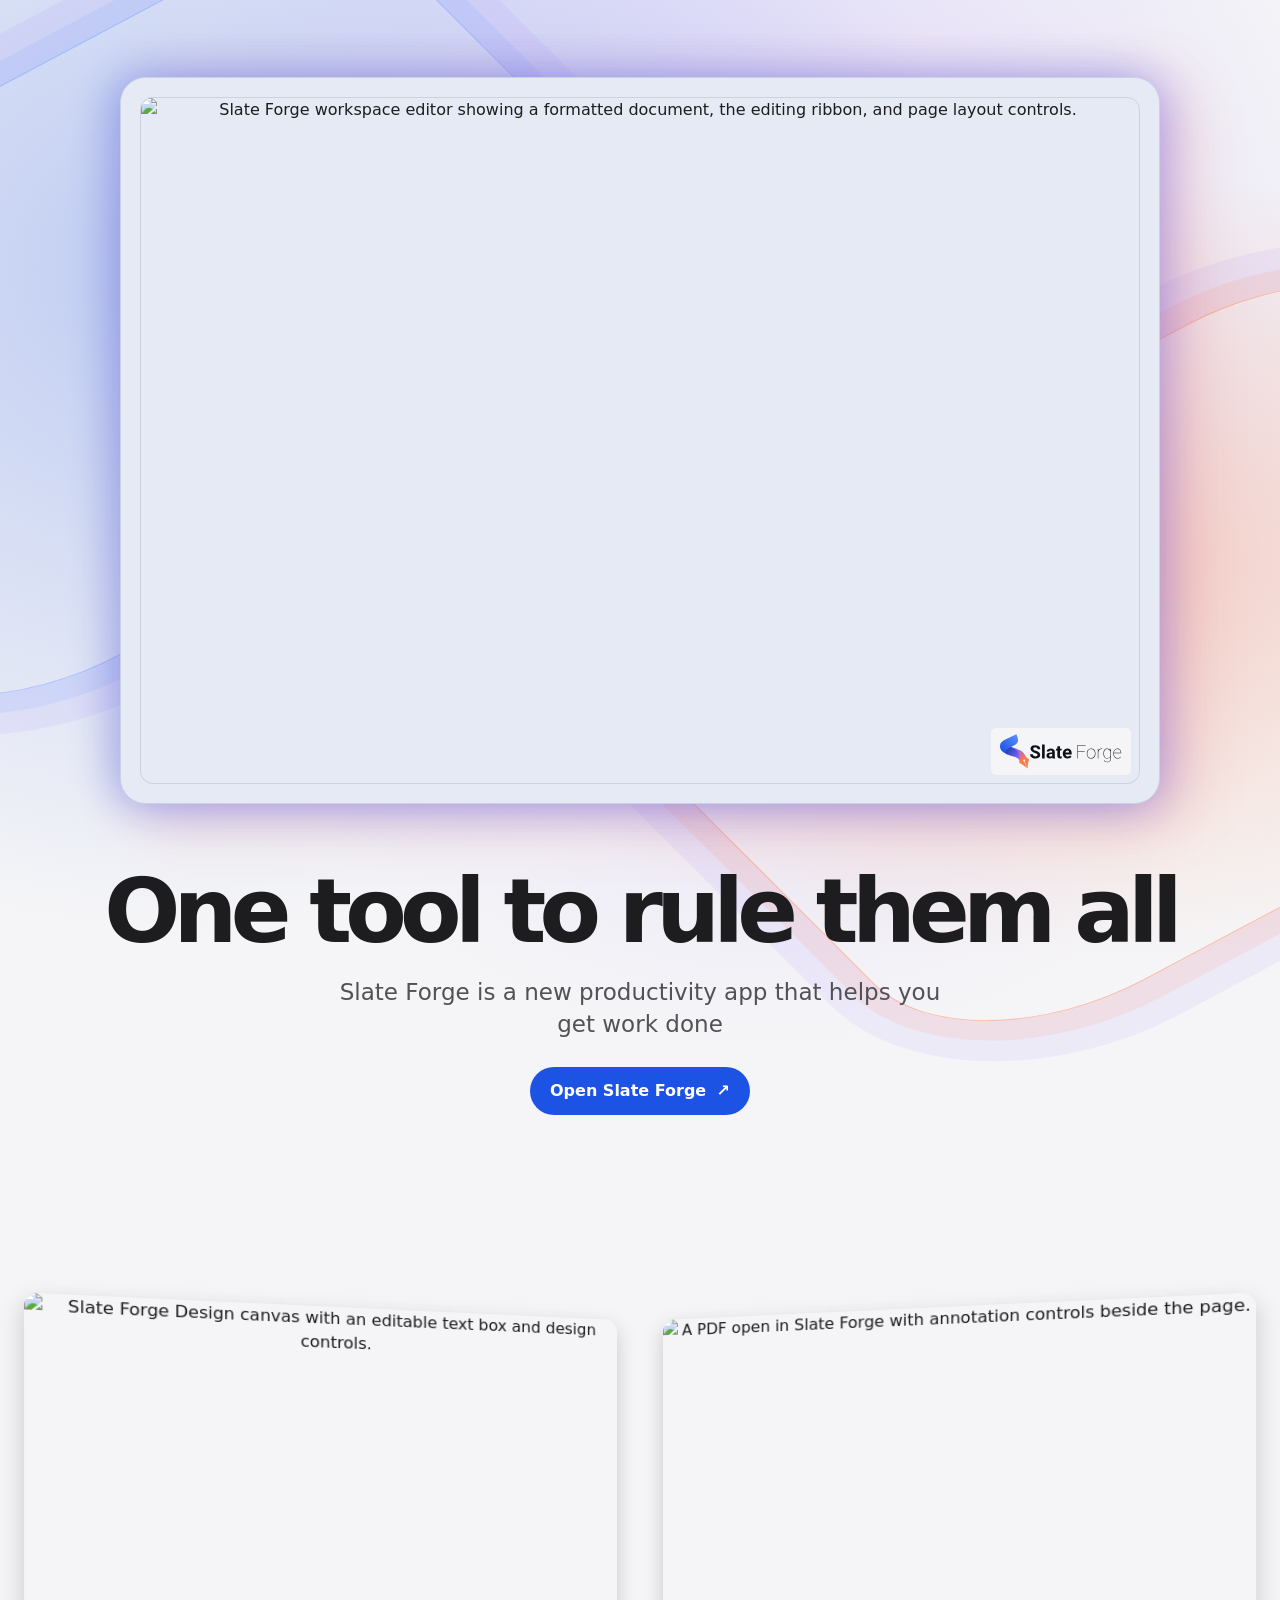
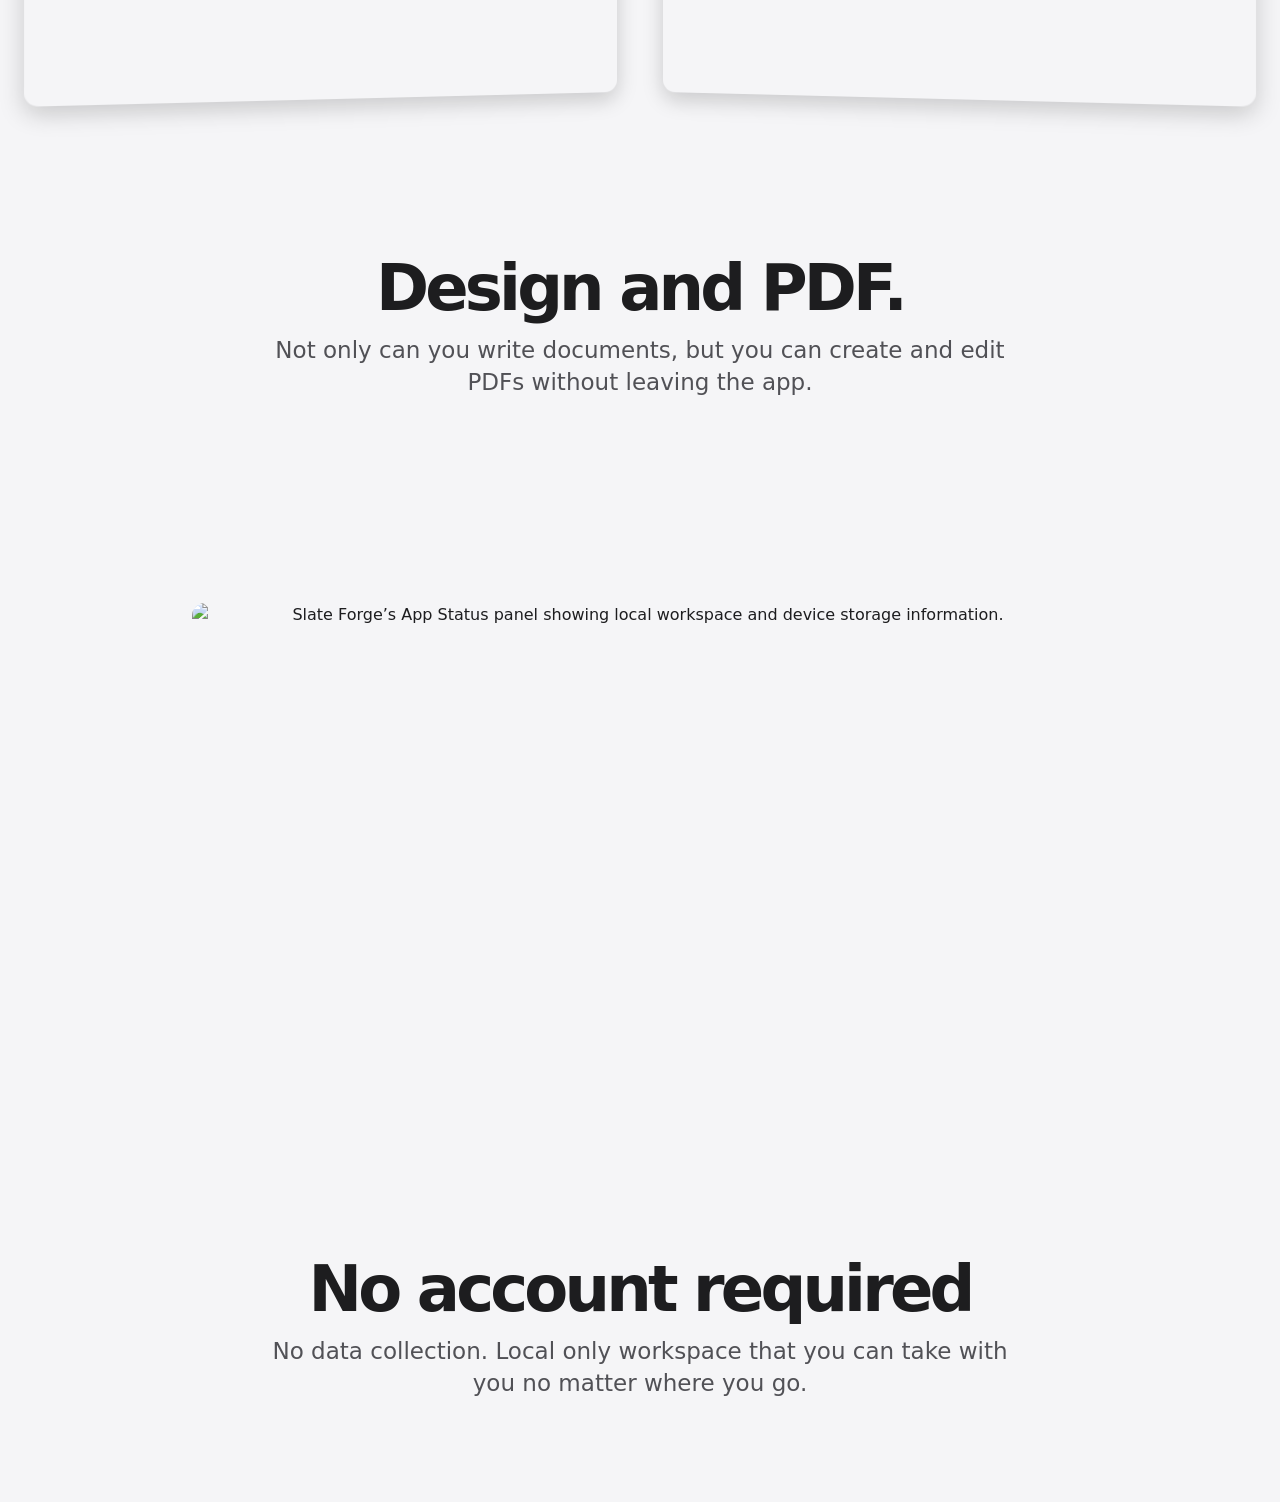
==== index.html @ 400b47e0 "Showcase Slate Forge’s local and portable workspace" ====
<!doctype html>
<html lang="en">
<head>
  <meta charset="utf-8">
  <meta name="viewport" content="width=device-width, initial-scale=1">
  <meta name="theme-color" media="(prefers-color-scheme: light)" content="#f5f5f7">
  <meta name="theme-color" media="(prefers-color-scheme: dark)" content="#111114">
  <meta name="description" content="Slate Forge is a new productivity app that helps you get work done">
  <meta property="og:title" content="Slate Forge · One tool to rule them all">
  <meta property="og:description" content="Slate Forge is a new productivity app that helps you get work done">
  <meta property="og:image" content="https://raw.githubusercontent.com/iiankehn/slate-forge-web/0fe41113e12f33f6a6ac03f5f07fca08e4d64c04/docs/slate-forge-workspace-preview.jpg">
  <link rel="canonical" href="https://slate.iiankehn.com/">
  <link rel="icon" type="image/svg+xml" href="[data-uri]">
  <title>Slate Forge · One tool to rule them all</title>
  <style>
    :root { color-scheme: light dark; --canvas: #f5f5f7; --ink: #1d1d1f; --muted: #515156; --line: #cad2e1; --stage: #e5eaf5; --focus: #1d53e5; }
    @media (prefers-color-scheme: dark) {
      :root { --canvas: #111114; --ink: #f5f5f7; --muted: #b8b8c2; --line: #394359; --stage: #20283a; --focus: #a1b7ff; }
    }
    *, *::before, *::after { box-sizing: border-box; }
    body { margin: 0; background: var(--canvas); color: var(--ink); font: 1rem/1.5 -apple-system, BlinkMacSystemFont, "Segoe UI", system-ui, sans-serif; }
    main { width: min(100% - 3rem, 88rem); margin-inline: auto; padding: clamp(2rem, 6vw, 6rem) 0; }
    .brand { display: block; width: min(100%, 300px); margin-bottom: clamp(1.8rem, 4vw, 3.75rem); }
    .brand img, .workspace img { display: block; width: 100%; height: auto; }
    .hero { display: grid; grid-template-columns: minmax(0, 1.8fr) minmax(0, 1fr); align-items: center; gap: clamp(1.5rem, 5vw, 5.5rem); }
    .workspace { margin: 0; padding: clamp(.55rem, 1.5vw, 1.25rem); background: var(--stage); border: 1px solid var(--line); border-radius: clamp(14px, 2vw, 26px); }
    .workspace > img { border-radius: clamp(7px, 1vw, 14px); border: 1px solid var(--line); }
    h1 { margin: 0; font-size: clamp(3rem, 6.1vw, 6.7rem); line-height: .98; letter-spacing: -.075em; font-weight: 720; text-wrap: balance; }
    p { max-width: 33ch; margin: 1.25rem 0 1.65rem; color: var(--muted); font-size: clamp(1.12rem, 1.8vw, 1.5rem); line-height: 1.4; }
    .cta { display: inline-flex; align-items: center; gap: .65rem; min-height: 48px; padding: .65rem 1.25rem; color: white; background: #1d53e5; border-radius: 999px; font-weight: 700; text-decoration: none; }
    .cta:hover { background: #1643bf; }
    .cta:focus-visible { outline: 3px solid var(--focus); outline-offset: 4px; }
    @media (max-width: 760px) {
      main { width: calc(100% - 2rem); }
      .hero { grid-template-columns: 1fr; }
      h1 { max-width: 15ch; }
    }
    @media (forced-colors: active) {
      .brand picture { display: none; }
      .brand::after { content: "Slate Forge"; font-size: 1.5rem; font-weight: 700; }
      .cta { border: 1px solid ButtonText; }
    }
  
    /* Folded lines and an ember edge echo the approved ribbon and nib. */
    main { width: 100%; padding: 0; }
    .hero {
      position: relative;
      isolation: isolate;
      overflow: hidden;
      display: flex;
      flex-direction: column;
      gap: clamp(2.3rem, 5vw, 4.8rem);
      padding: clamp(2.5rem, 6vw, 5.5rem) max(1rem, 4vw) clamp(3rem, 7vw, 6rem);
      text-align: center;
      background:
        radial-gradient(ellipse at 85% 47%, rgb(255 122 69 / 27%), transparent 44%),
        radial-gradient(ellipse at 15% 22%, rgb(29 83 229 / 26%), transparent 50%),
        radial-gradient(ellipse at 60% 28%, rgb(138 99 255 / 23%), transparent 58%),
        var(--canvas);
    }
    .hero::before, .hero::after {
      content: "";
      position: absolute;
      z-index: -1;
      pointer-events: none;
      width: min(72vw, 64rem);
      aspect-ratio: 1.65;
      border: 1px solid rgb(91 143 255 / 42%);
      border-radius: 22%;
      transform: rotate(-28deg) skewX(17deg);
    }
    .hero::before {
      top: 4%;
      left: -25%;
      box-shadow: 0 0 0 22px rgb(91 143 255 / 11%), 0 0 0 46px rgb(138 99 255 / 8%);
    }
    .hero::after {
      right: -27%;
      top: 31%;
      border-color: rgb(255 122 69 / 48%);
      box-shadow: 0 0 0 23px rgb(255 122 69 / 10%), 0 0 0 47px rgb(138 99 255 / 8%);
    }
    .hero-visual { width: min(100%, 65rem); }
    .workspace .brand {
      position: absolute;
      right: clamp(.8rem, 2.2vw, 2rem);
      bottom: clamp(.8rem, 2.2vw, 2rem);
      width: clamp(82px, 11vw, 140px);
      margin: 0;
      padding: .25rem .45rem;
      border-radius: .35rem;
      background: var(--canvas);
    }
    .workspace {
      position: relative;
      width: 100%;
      background: var(--stage);
      box-shadow: -10px 0 42px rgb(29 83 229 / 28%), 11px 4px 45px rgb(138 99 255 / 33%),
                  22px 13px 66px rgb(255 122 69 / 24%);
    }
    .hero-copy { display: grid; justify-items: center; }
    h1 { max-width: 19ch; font-size: clamp(3rem, 7vw, 7.4rem); }
    p { max-width: 44ch; margin-inline: auto; }
    @media (prefers-color-scheme: dark) {
      .hero {
        background:
          radial-gradient(ellipse at 85% 47%, rgb(255 122 69 / 23%), transparent 44%),
          radial-gradient(ellipse at 15% 22%, rgb(29 83 229 / 34%), transparent 50%),
          radial-gradient(ellipse at 60% 28%, rgb(138 99 255 / 26%), transparent 58%),
          var(--canvas);
      }
    }
  
    .design-pdf { padding: clamp(3rem, 8vw, 7rem) max(1rem, 4vw); text-align: center; }
    .design-pdf figure { width: min(100%, 74rem); margin: 0 auto; }
    .design-pdf-captures {
      display: grid;
      grid-template-columns: repeat(2, minmax(0, 1fr));
      gap: clamp(.6rem, 1.7vw, 1.4rem);
      padding: clamp(.6rem, 2vw, 1.5rem);
    }
    .design-pdf-captures img { display: block; width: 100%; height: auto; border-radius: clamp(7px, 1vw, 14px); }
    .design-pdf h2 { margin: clamp(1.4rem, 3vw, 2.5rem) 0 0; font-size: clamp(2.2rem, 5vw, 4.5rem); line-height: 1.02; letter-spacing: -.06em; }
    .design-pdf p { max-width: 52ch; margin: .8rem auto 0; }
    .design-pdf-captures { perspective: 1100px; gap: clamp(.5rem, 2.8vw, 2.5rem); padding: 0; }
    .capture-angle { min-width: 0; transform: rotateY(12deg); }
    .capture-angle + .capture-angle { transform: rotateY(-12deg); }
    .capture-angle > img { box-shadow: 0 8px 22px rgb(0 0 0 / 18%); }
    .capture-reflection {
      height: auto;
      aspect-ratio: 5 / 1;
      overflow: hidden;
      margin-top: 4px;
      opacity: .34;
      -webkit-mask-image: linear-gradient(black, transparent);
      mask-image: linear-gradient(black, transparent);
    }
    .capture-reflection img { transform: scaleY(-1); filter: blur(1px); }
      .portability-capture { display: block; width: min(100%, 56rem); height: auto; margin-inline: auto; border-radius: clamp(7px, 1vw, 14px); }
  </style>
</head>
<body>
  <main>
    <section class="hero" aria-labelledby="hero-title">
      <div class="hero-visual">
        <figure class="workspace">
          <img src="https://raw.githubusercontent.com/iiankehn/slate-forge-web/0fe41113e12f33f6a6ac03f5f07fca08e4d64c04/docs/slate-forge-workspace-preview.jpg" width="1363" height="936" fetchpriority="high" alt="Slate Forge workspace editor showing a formatted document, the editing ribbon, and page layout controls.">
          <div class="brand"><picture><source media="(max-width: 520px)" srcset="[data-uri]"><source media="(prefers-color-scheme: dark)" srcset="[data-uri]"><img src="[data-uri]" width="244" alt="Slate Forge"></picture></div>
      </figure>
      </div>
      <div class="hero-copy">
        <h1 id="hero-title">One tool to rule them all</h1>
        <p>Slate Forge is a new productivity app that helps you get work done</p>
        <a class="cta" href="https://slate-web.iiankehn.com/">Open Slate Forge <span aria-hidden="true">↗</span></a>
      </div>
    </section>
    <section class="design-pdf" aria-labelledby="design-pdf-title">
      <figure>
        <div class="design-pdf-captures">
          <div class="capture-angle">
            <img src="https://raw.githubusercontent.com/iiankehn/slate-forge-web/0fe41113e12f33f6a6ac03f5f07fca08e4d64c04/docs/slate-forge-design-canvas-preview.jpg" width="1363" height="936" loading="lazy" alt="Slate Forge Design canvas with an editable text box and design controls.">
            <div class="capture-reflection" aria-hidden="true"><img src="https://raw.githubusercontent.com/iiankehn/slate-forge-web/0fe41113e12f33f6a6ac03f5f07fca08e4d64c04/docs/slate-forge-design-canvas-preview.jpg" width="1363" height="936" loading="lazy" alt=""></div>
          </div>
          <div class="capture-angle">
            <img src="https://raw.githubusercontent.com/iiankehn/slate-forge-web/0fe41113e12f33f6a6ac03f5f07fca08e4d64c04/docs/slate-forge-pdf-qa.jpg" width="1363" height="936" loading="lazy" alt="A PDF open in Slate Forge with annotation controls beside the page.">
            <div class="capture-reflection" aria-hidden="true"><img src="https://raw.githubusercontent.com/iiankehn/slate-forge-web/0fe41113e12f33f6a6ac03f5f07fca08e4d64c04/docs/slate-forge-pdf-qa.jpg" width="1363" height="936" loading="lazy" alt=""></div>
          </div>
        </div>
        <figcaption><h2 id="design-pdf-title">Design and PDF.</h2></figcaption>
      </figure>
      <p>Not only can you write documents, but you can create and edit PDFs without leaving the app.</p>
    </section>
    <section class="design-pdf" aria-labelledby="portability-title">
      <figure>
        <img class="portability-capture" src="https://raw.githubusercontent.com/iiankehn/slate-forge-web/0fe41113e12f33f6a6ac03f5f07fca08e4d64c04/docs/slate-forge-app-status-preview.jpg" width="1363" height="936" loading="lazy" alt="Slate Forge’s App Status panel showing local workspace and device storage information.">
        <figcaption><h2 id="portability-title">No account required</h2></figcaption>
      </figure>
      <p>No data collection. Local only workspace that you can take with you no matter where you go.</p>
    </section>
  </main>
</body>
</html>
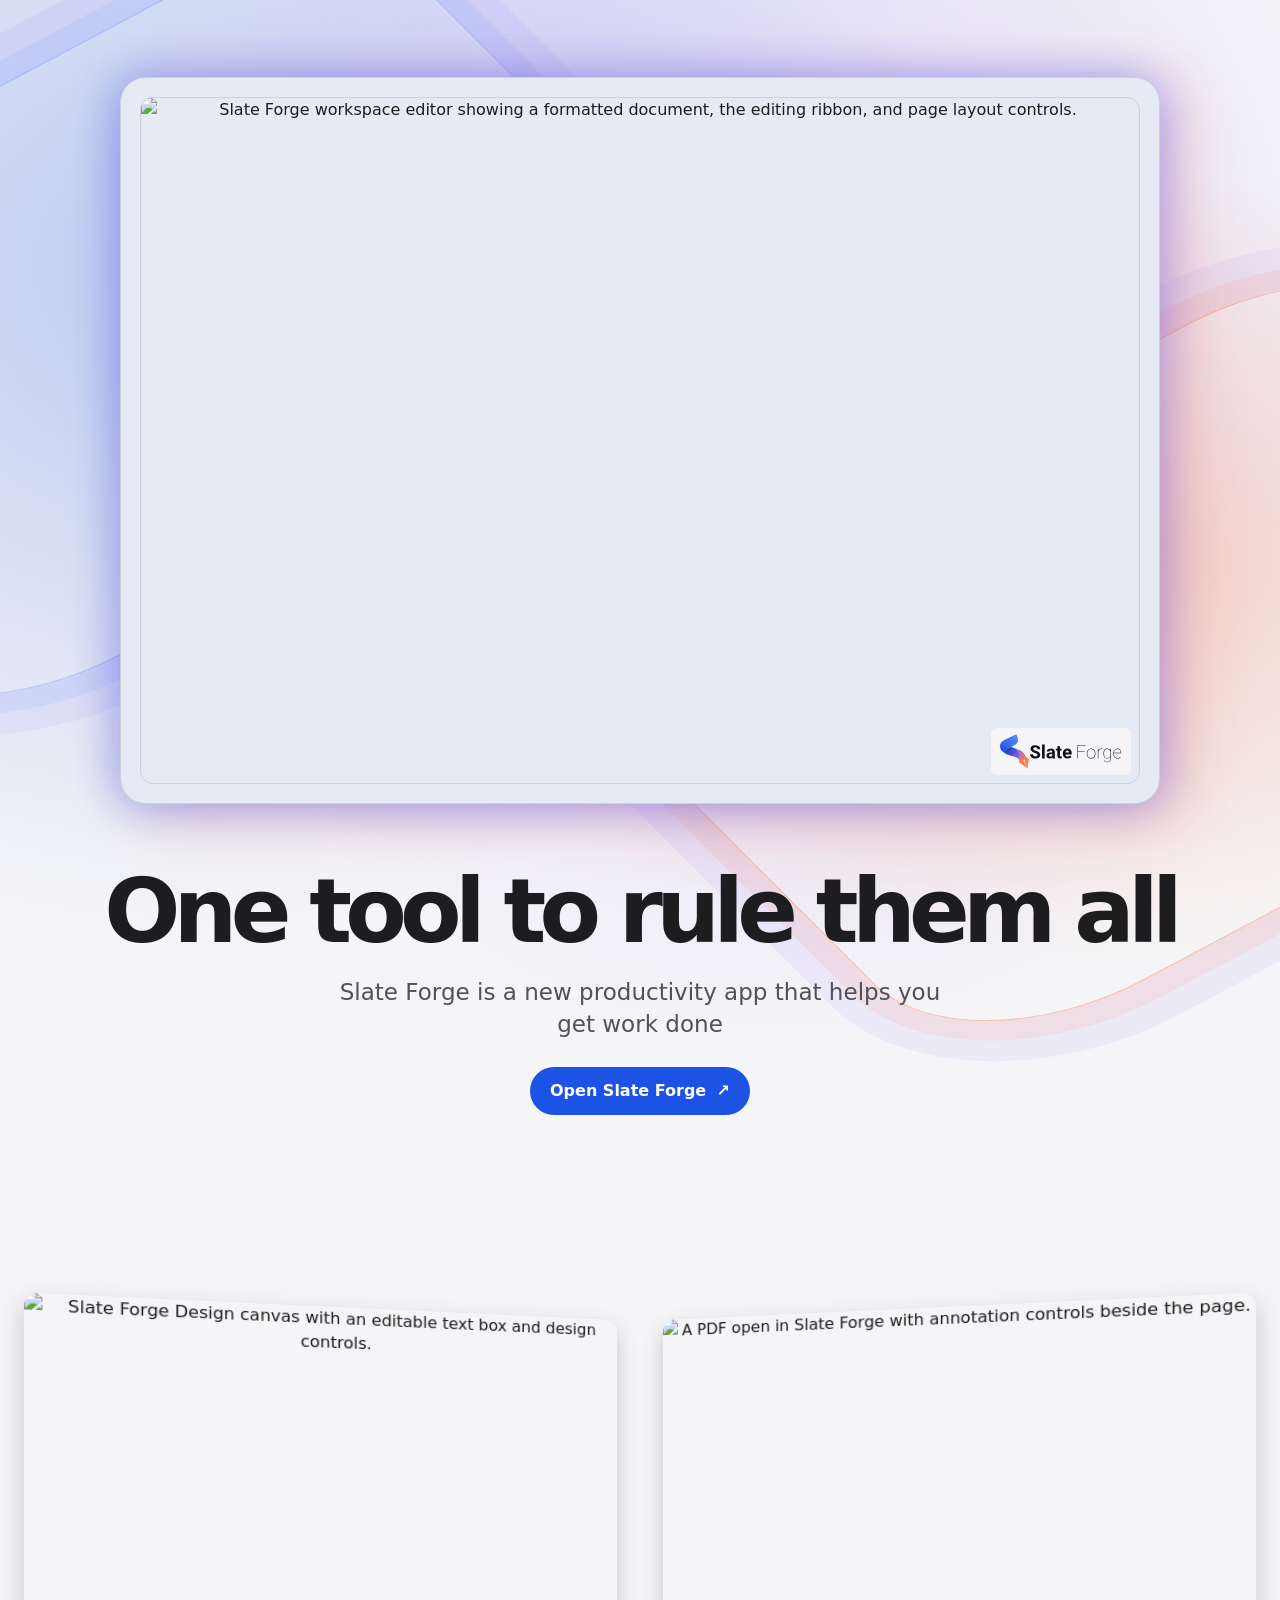
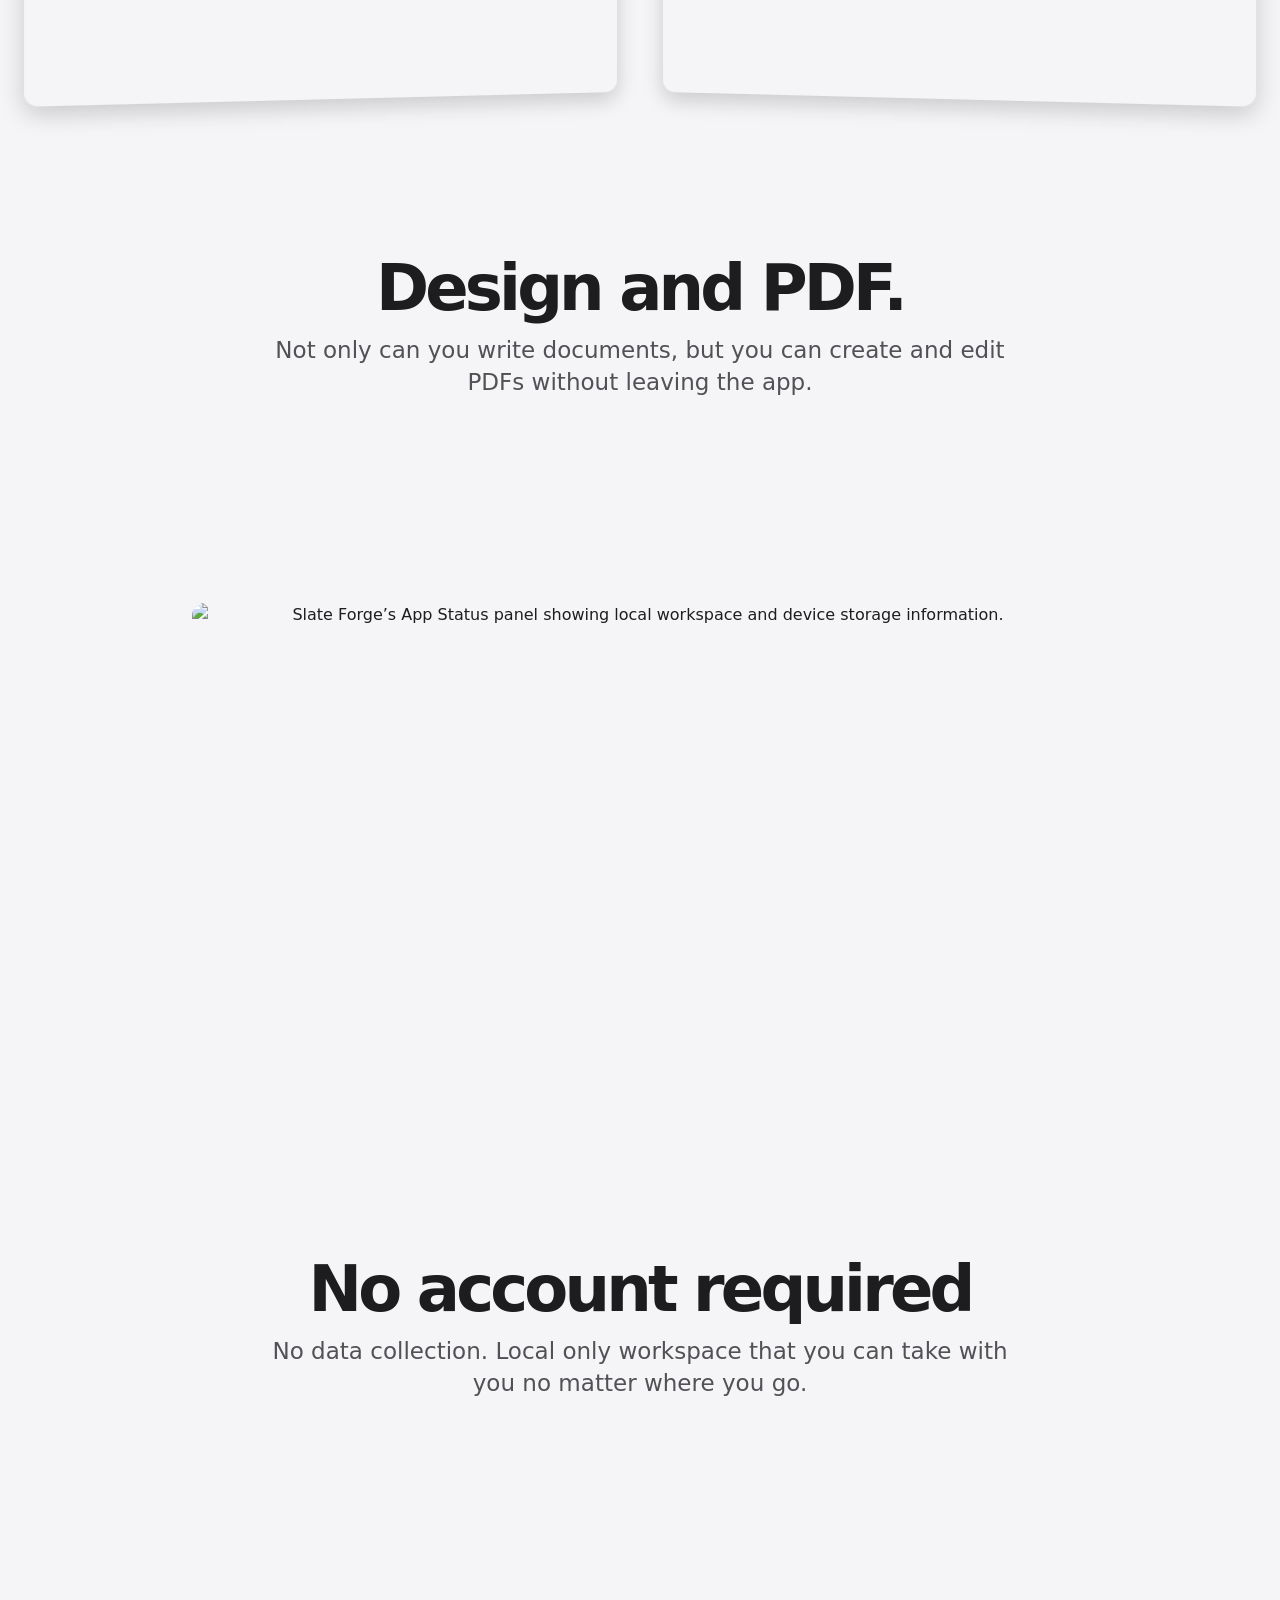
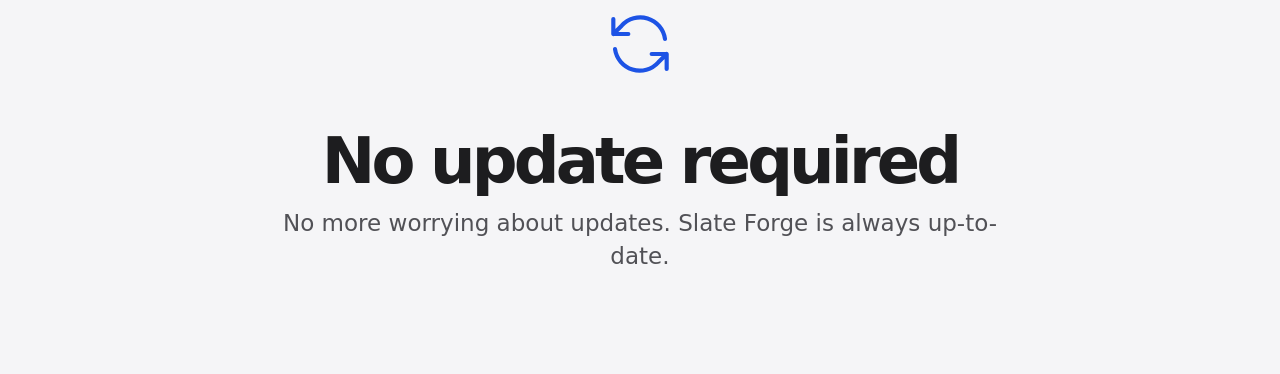
==== commit fb47a5af: "Add the no-update-required showcase section" ====
--- a/index.html
+++ b/index.html
@@ -177,6 +177,15 @@
       </figure>
       <p>No data collection. Local only workspace that you can take with you no matter where you go.</p>
     </section>
+    <section class="design-pdf" aria-labelledby="updates-title">
+      <figure>
+        <svg width="80" height="80" viewBox="0 0 48 48" fill="none" stroke="var(--focus)" stroke-width="2.5" stroke-linecap="round" stroke-linejoin="round" aria-hidden="true" focusable="false">
+          <path d="M39 21A15 15 0 0 0 13 13L8 18m0-9v9h9M9 27a15 15 0 0 0 26 8l5-5m0 9v-9h-9"/>
+        </svg>
+        <figcaption><h2 id="updates-title">No update required</h2></figcaption>
+      </figure>
+      <p>No more worrying about updates. Slate Forge is always up-to-date.</p>
+    </section>
   </main>
 </body>
 </html>
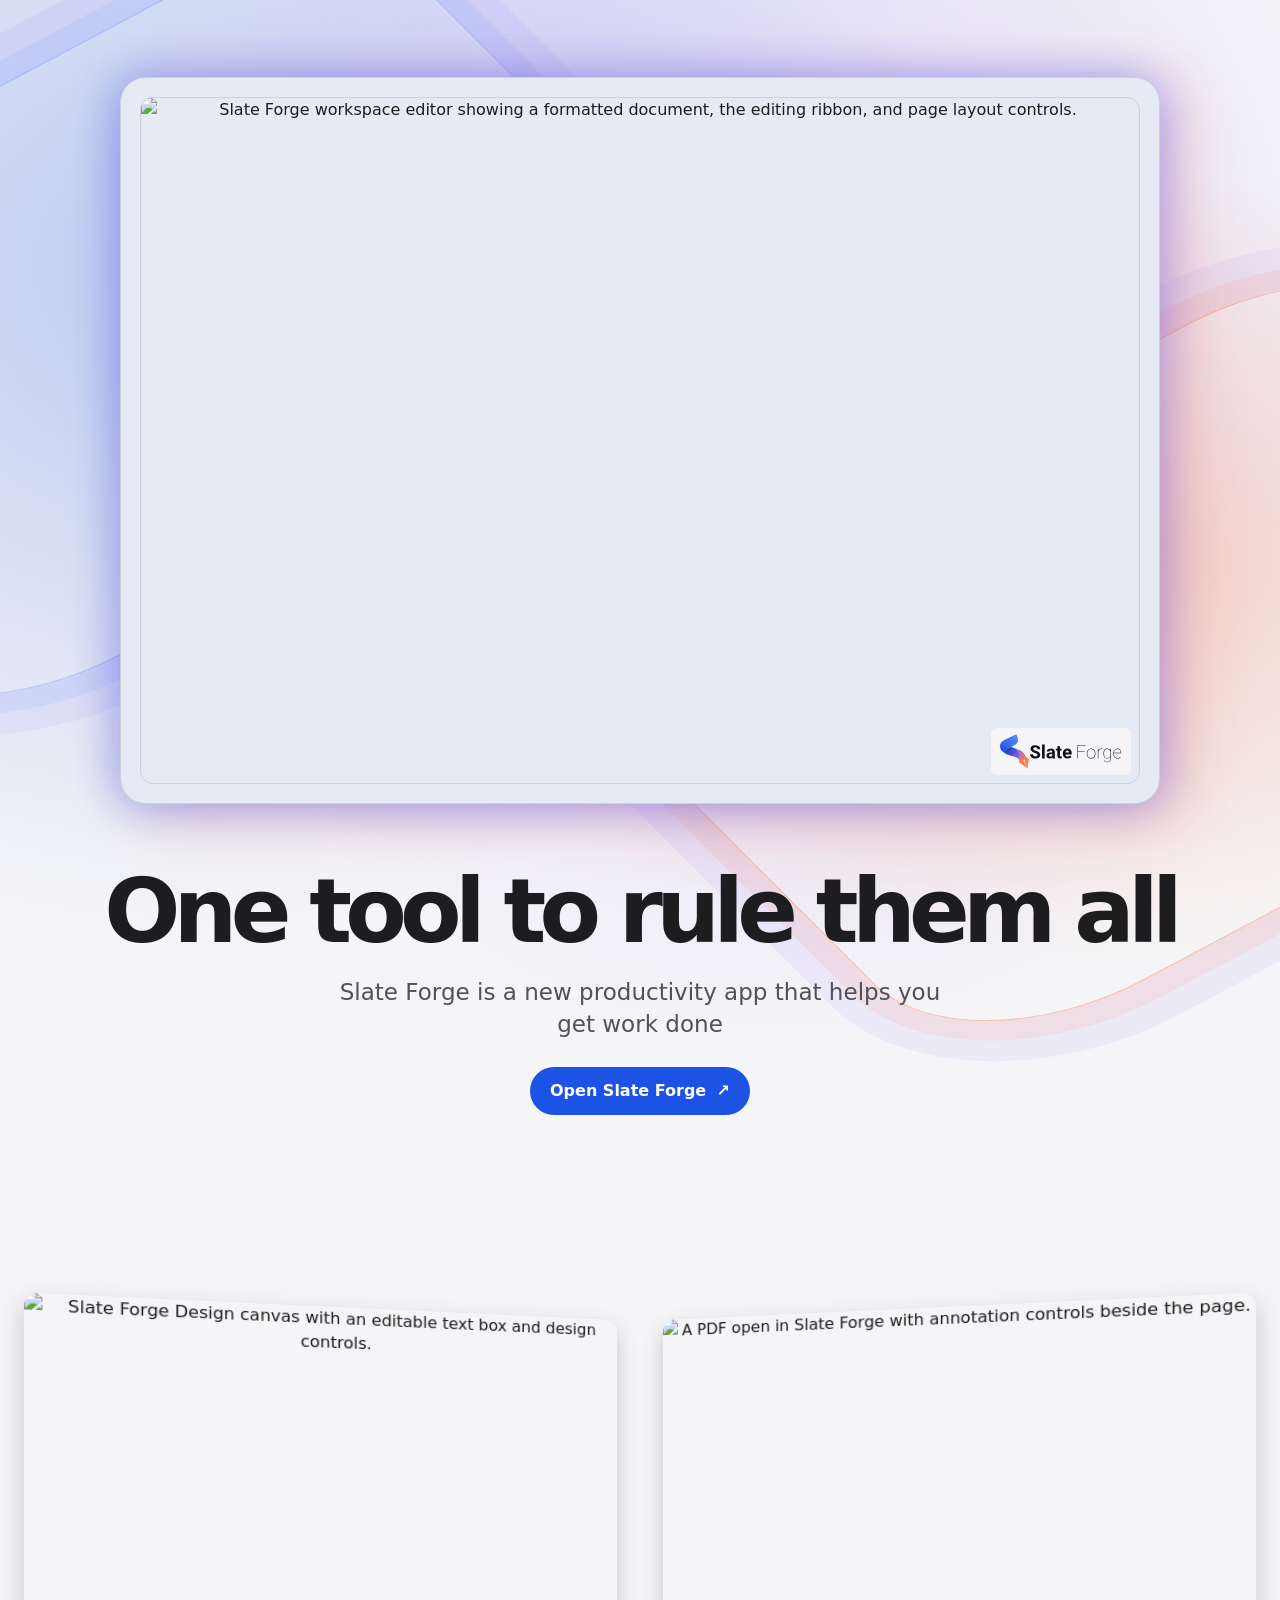
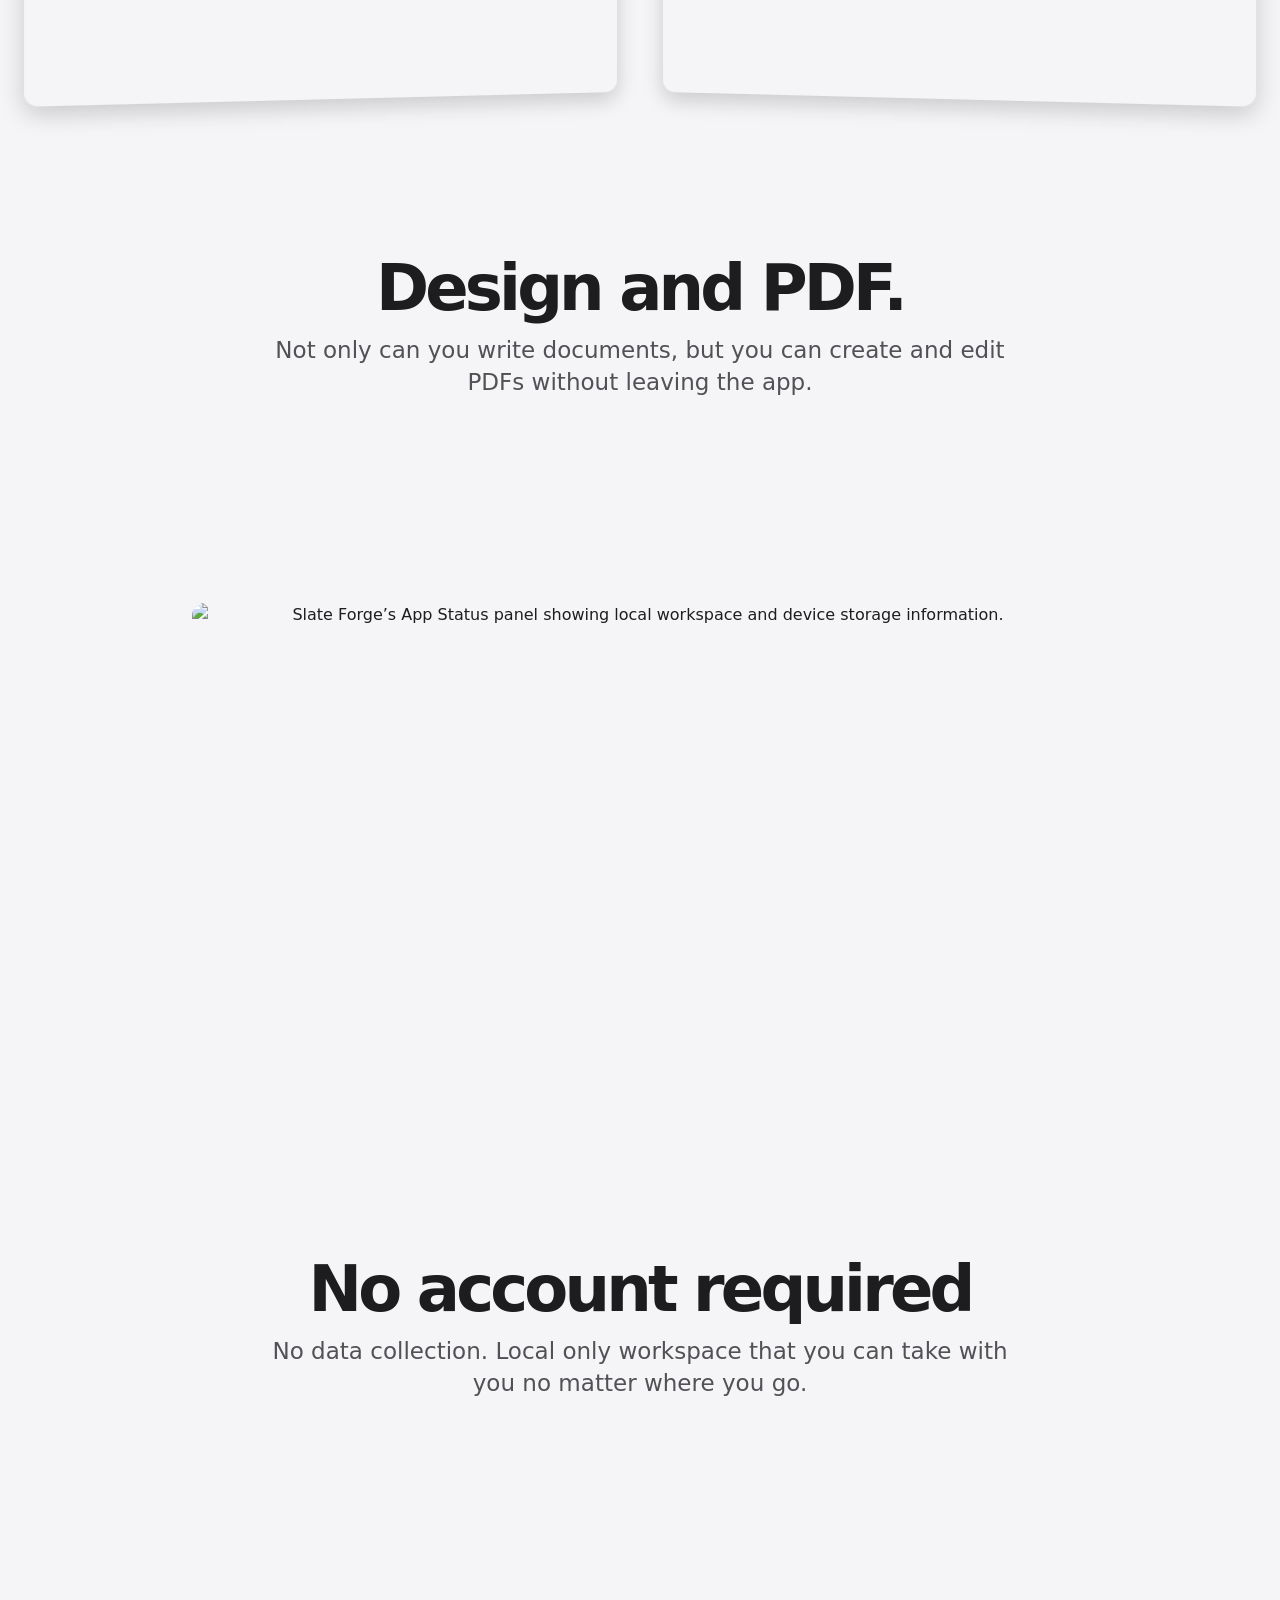
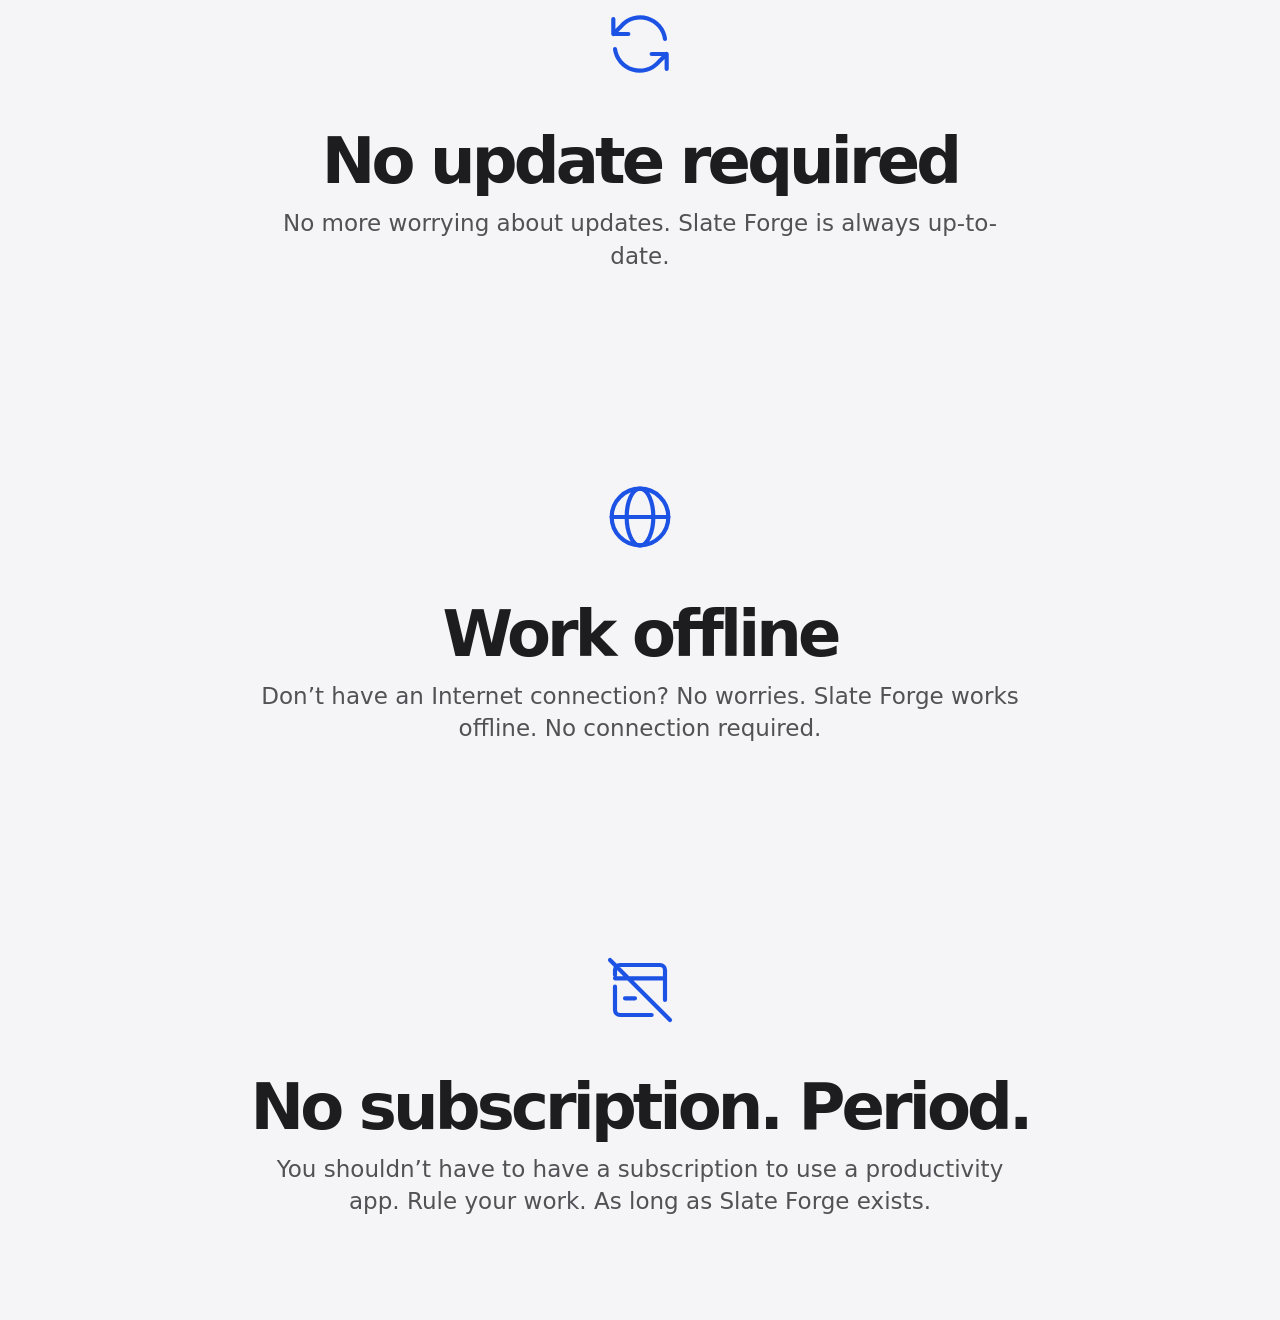
==== commit 76972247: "Add offline and no-subscription showcase sections" ====
--- a/index.html
+++ b/index.html
@@ -186,6 +186,24 @@
       </figure>
       <p>No more worrying about updates. Slate Forge is always up-to-date.</p>
     </section>
+    <section class="design-pdf" aria-labelledby="offline-title">
+      <figure>
+        <svg width="80" height="80" viewBox="0 0 48 48" fill="none" stroke="var(--focus)" stroke-width="2.5" stroke-linecap="round" stroke-linejoin="round" aria-hidden="true" focusable="false">
+          <circle cx="24" cy="24" r="17"/><ellipse cx="24" cy="24" rx="8" ry="17"/><path d="M7 24h34"/>
+        </svg>
+        <figcaption><h2 id="offline-title">Work offline</h2></figcaption>
+      </figure>
+      <p>Don’t have an Internet connection? No worries. Slate Forge works offline. No connection required.</p>
+    </section>
+    <section class="design-pdf" aria-labelledby="subscription-title">
+      <figure>
+        <svg width="80" height="80" viewBox="0 0 48 48" fill="none" stroke="var(--focus)" stroke-width="2.5" stroke-linecap="round" stroke-linejoin="round" aria-hidden="true" focusable="false">
+          <path d="M9 15V12a3 3 0 0 1 3-3h24a3 3 0 0 1 3 3v18M9 22v14a3 3 0 0 0 3 3h19M9 17h30M15 29h6M6 6l36 36"/>
+        </svg>
+        <figcaption><h2 id="subscription-title">No subscription. Period.</h2></figcaption>
+      </figure>
+      <p>You shouldn’t have to have a subscription to use a productivity app. Rule your work. As long as Slate Forge exists.</p>
+    </section>
   </main>
 </body>
 </html>
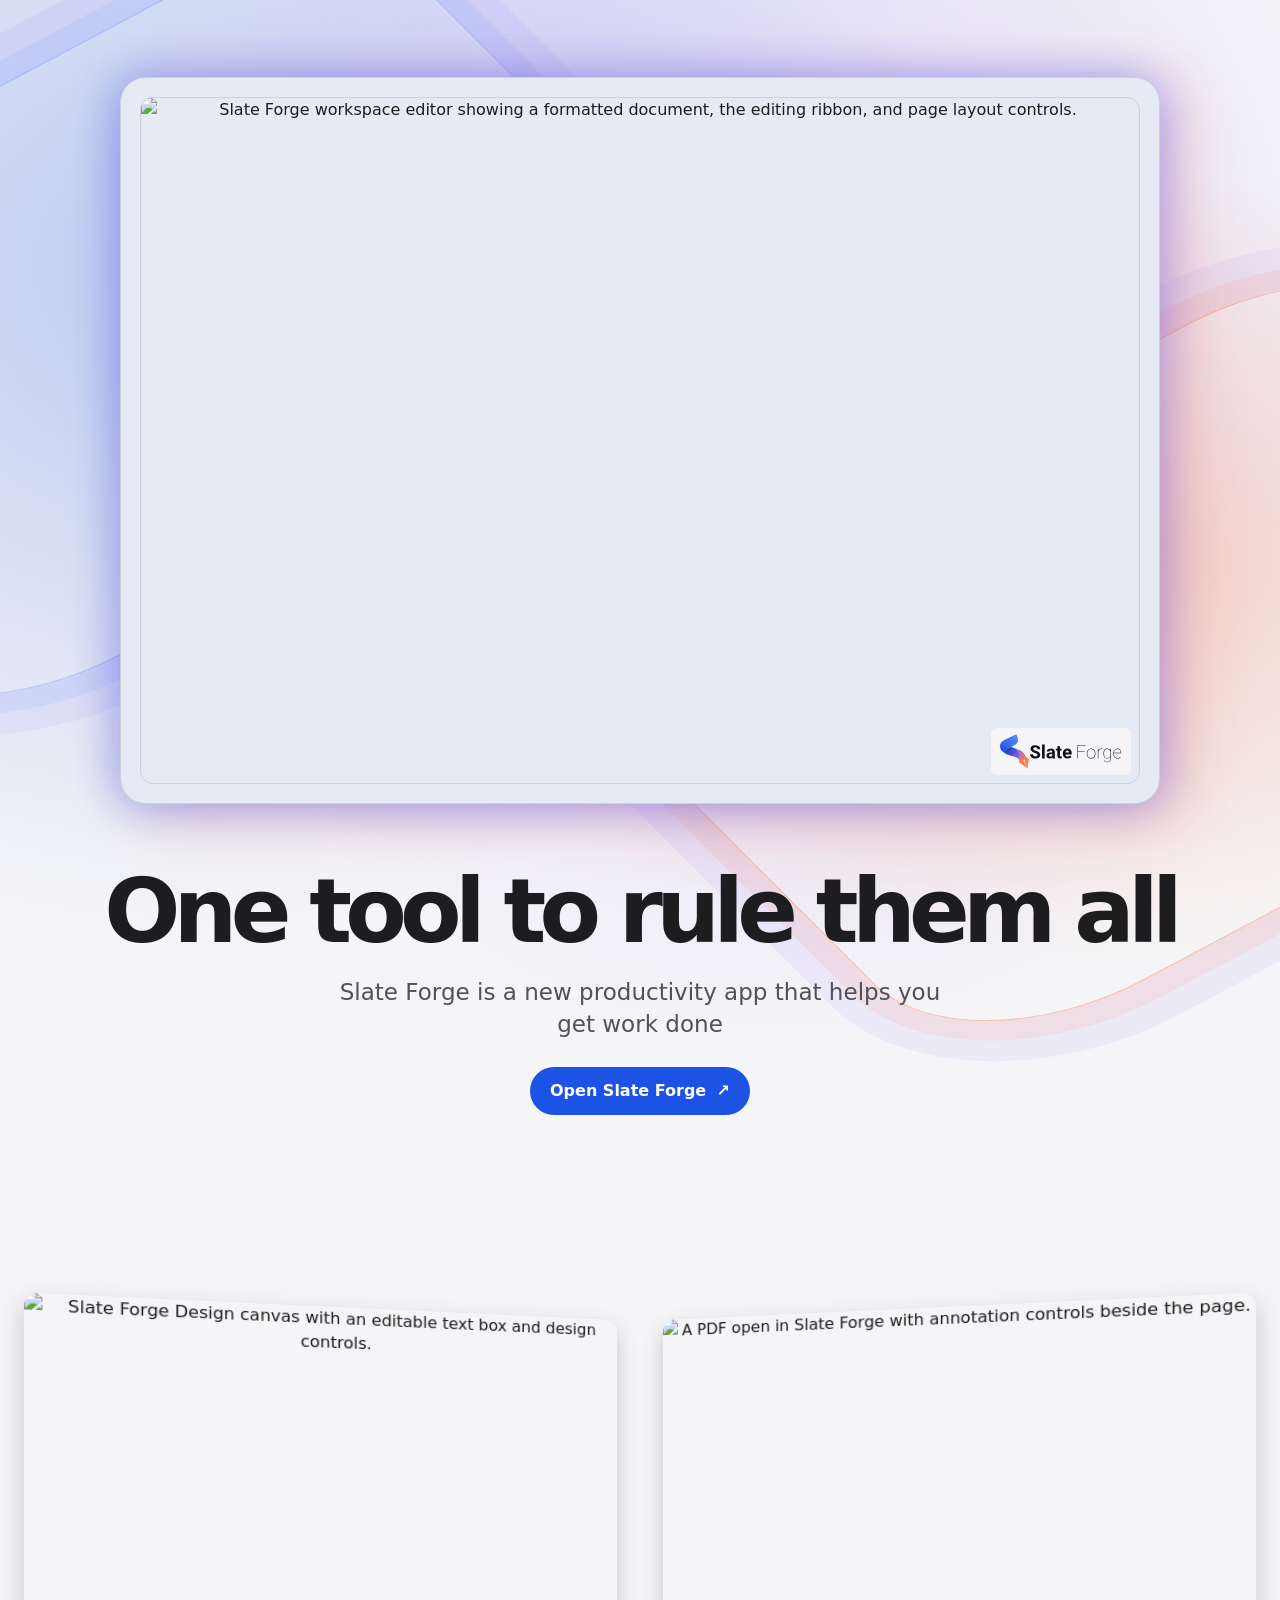
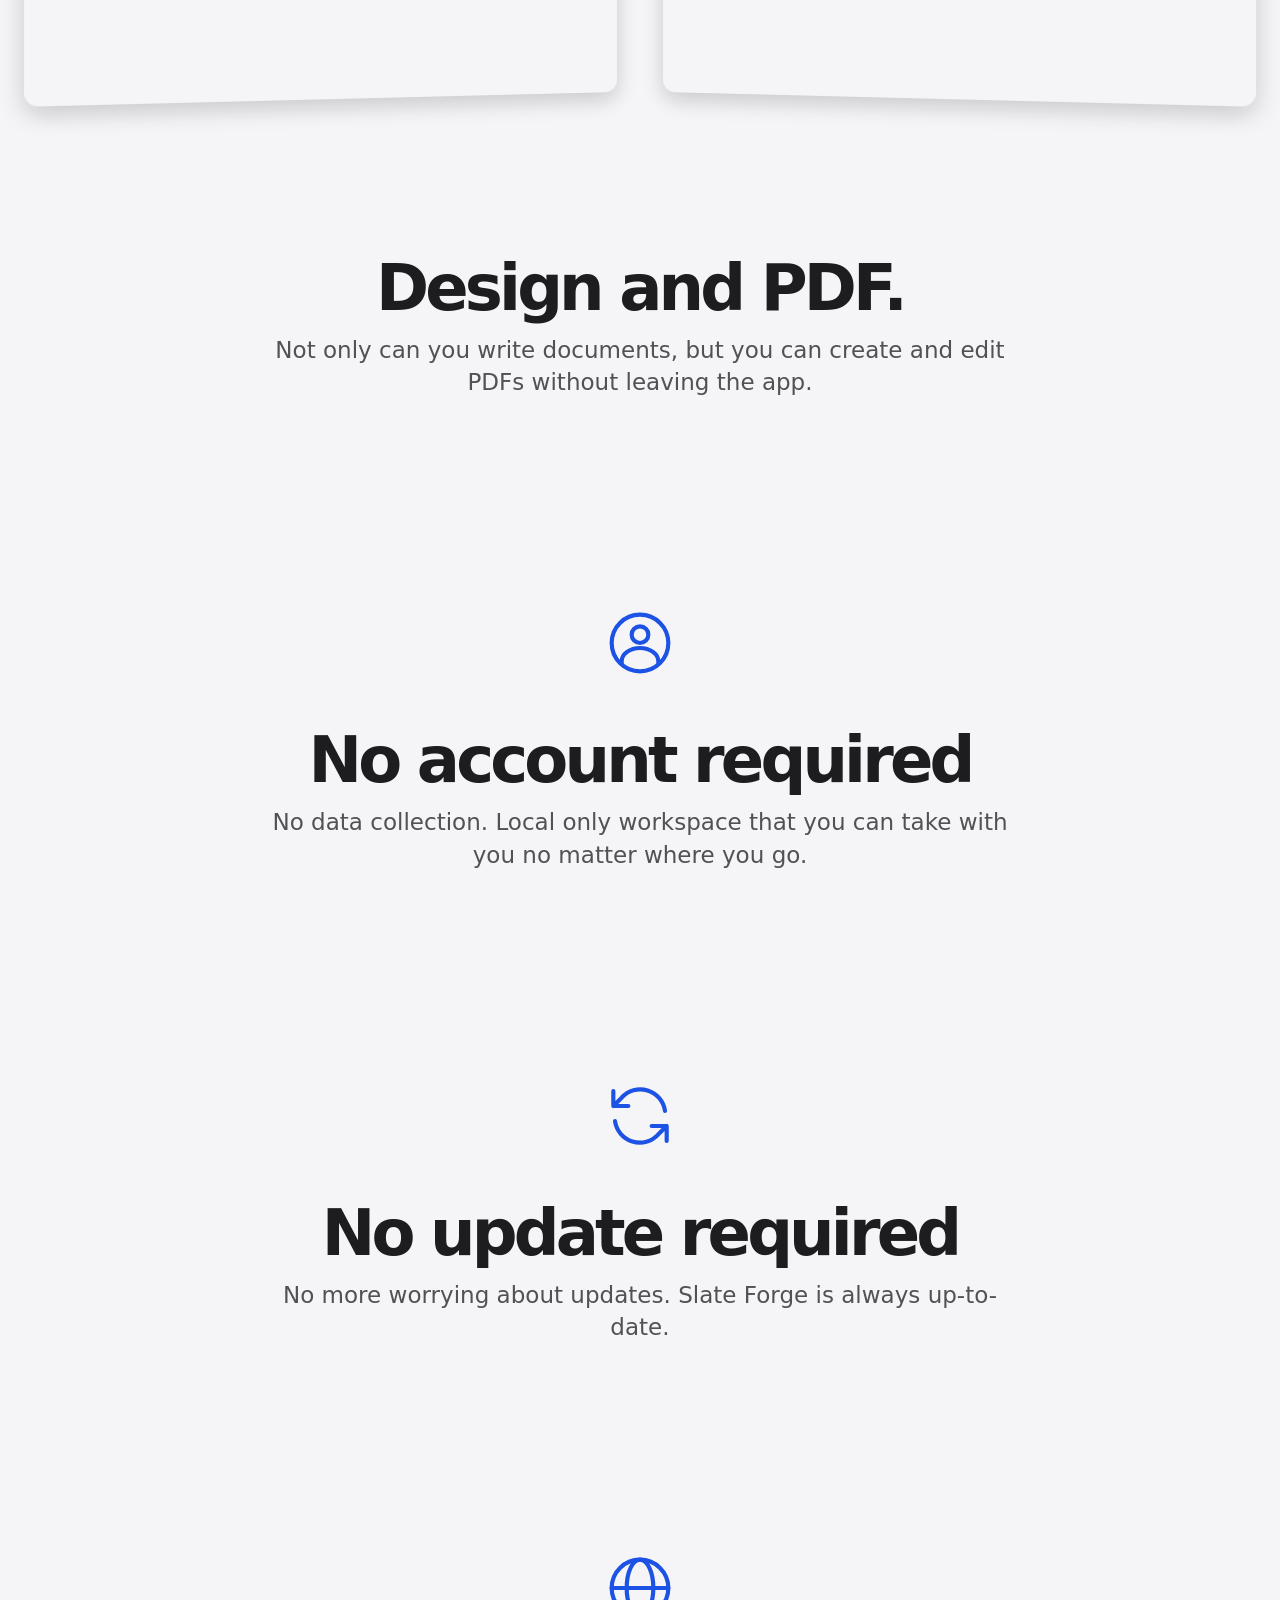
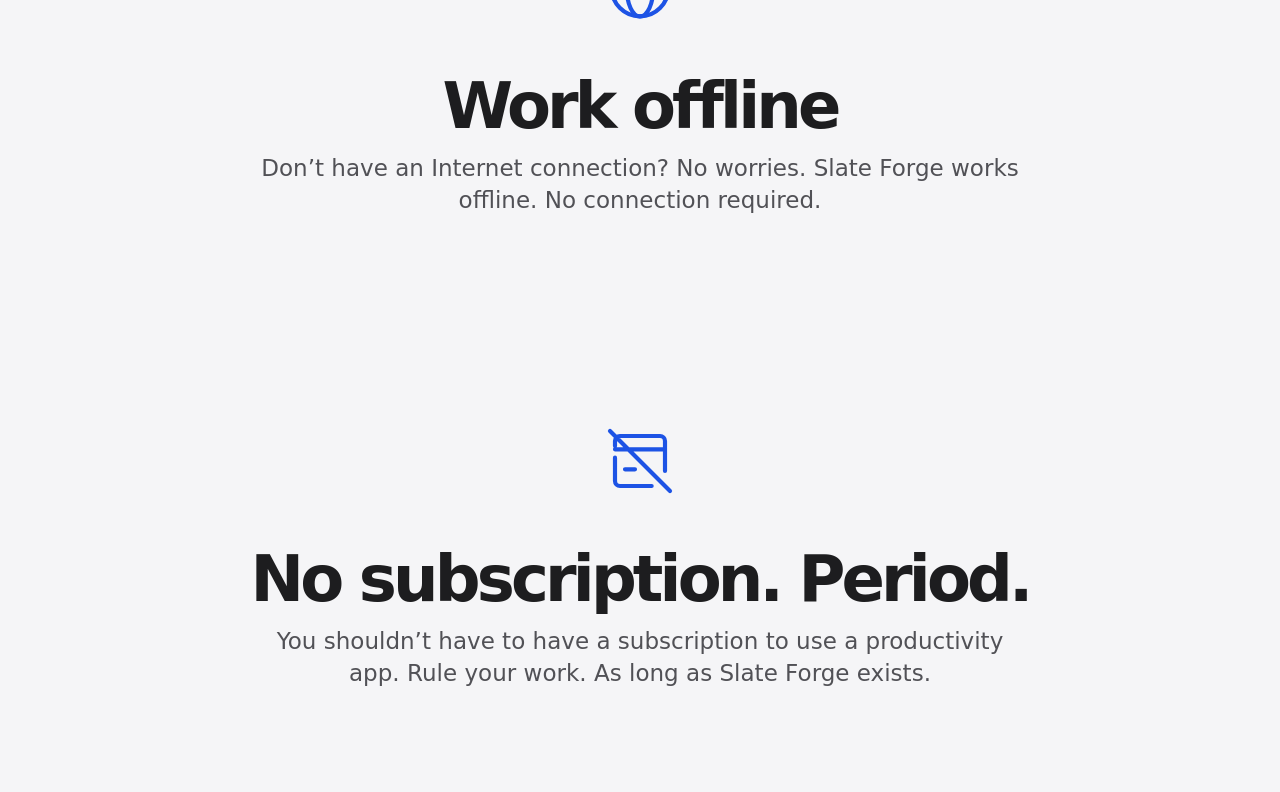
==== commit d23f2005: "Use an account icon in the no-account section" ====
--- a/index.html
+++ b/index.html
@@ -136,7 +136,6 @@
       mask-image: linear-gradient(black, transparent);
     }
     .capture-reflection img { transform: scaleY(-1); filter: blur(1px); }
-      .portability-capture { display: block; width: min(100%, 56rem); height: auto; margin-inline: auto; border-radius: clamp(7px, 1vw, 14px); }
   </style>
 </head>
 <body>
@@ -172,7 +171,11 @@
     </section>
     <section class="design-pdf" aria-labelledby="portability-title">
       <figure>
-        <img class="portability-capture" src="https://raw.githubusercontent.com/iiankehn/slate-forge-web/0fe41113e12f33f6a6ac03f5f07fca08e4d64c04/docs/slate-forge-app-status-preview.jpg" width="1363" height="936" loading="lazy" alt="Slate Forge’s App Status panel showing local workspace and device storage information.">
+        <svg width="80" height="80" viewBox="0 0 48 48" fill="none" stroke="var(--focus)" stroke-width="2.5" stroke-linecap="round" stroke-linejoin="round" aria-hidden="true" focusable="false">
+          <circle cx="24" cy="24" r="17"/>
+          <circle cx="24" cy="19" r="5"/>
+          <path d="M13 36v-1a11 8 0 0 1 22 0v1"/>
+        </svg>
         <figcaption><h2 id="portability-title">No account required</h2></figcaption>
       </figure>
       <p>No data collection. Local only workspace that you can take with you no matter where you go.</p>
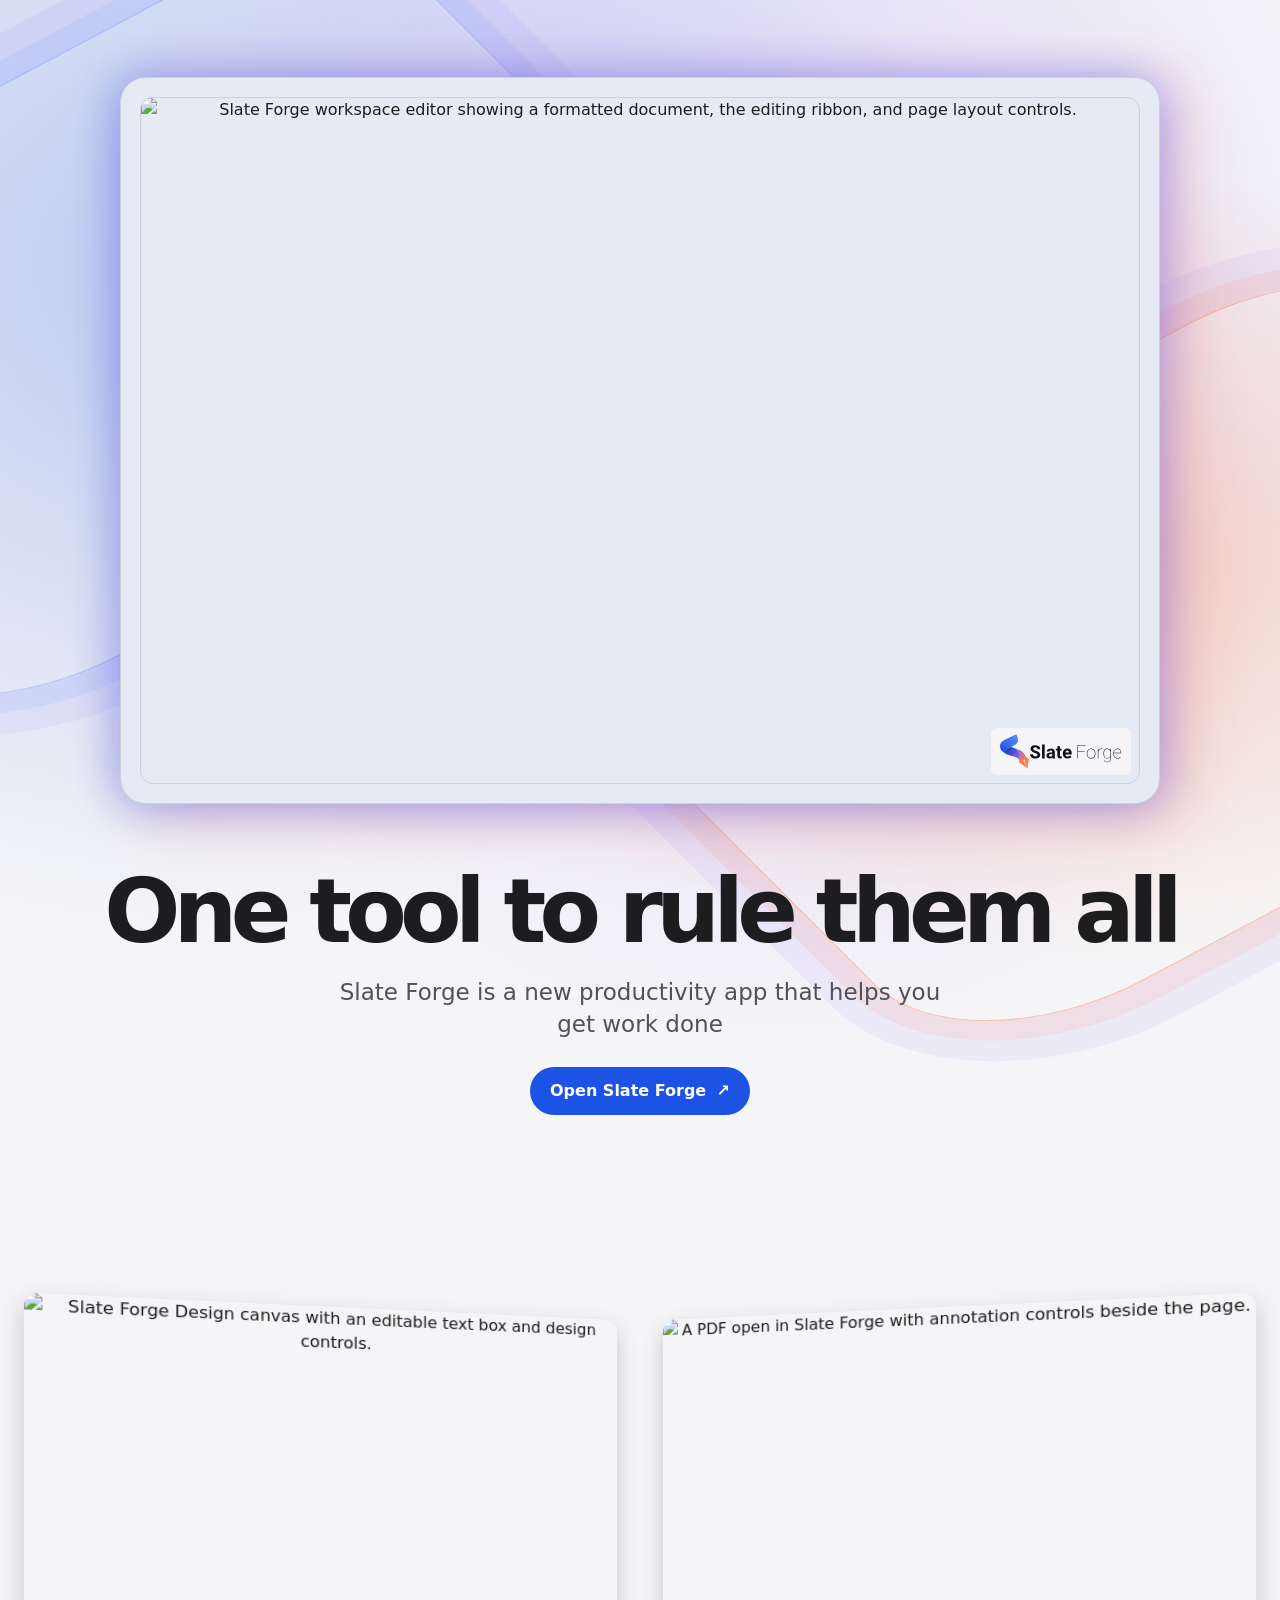
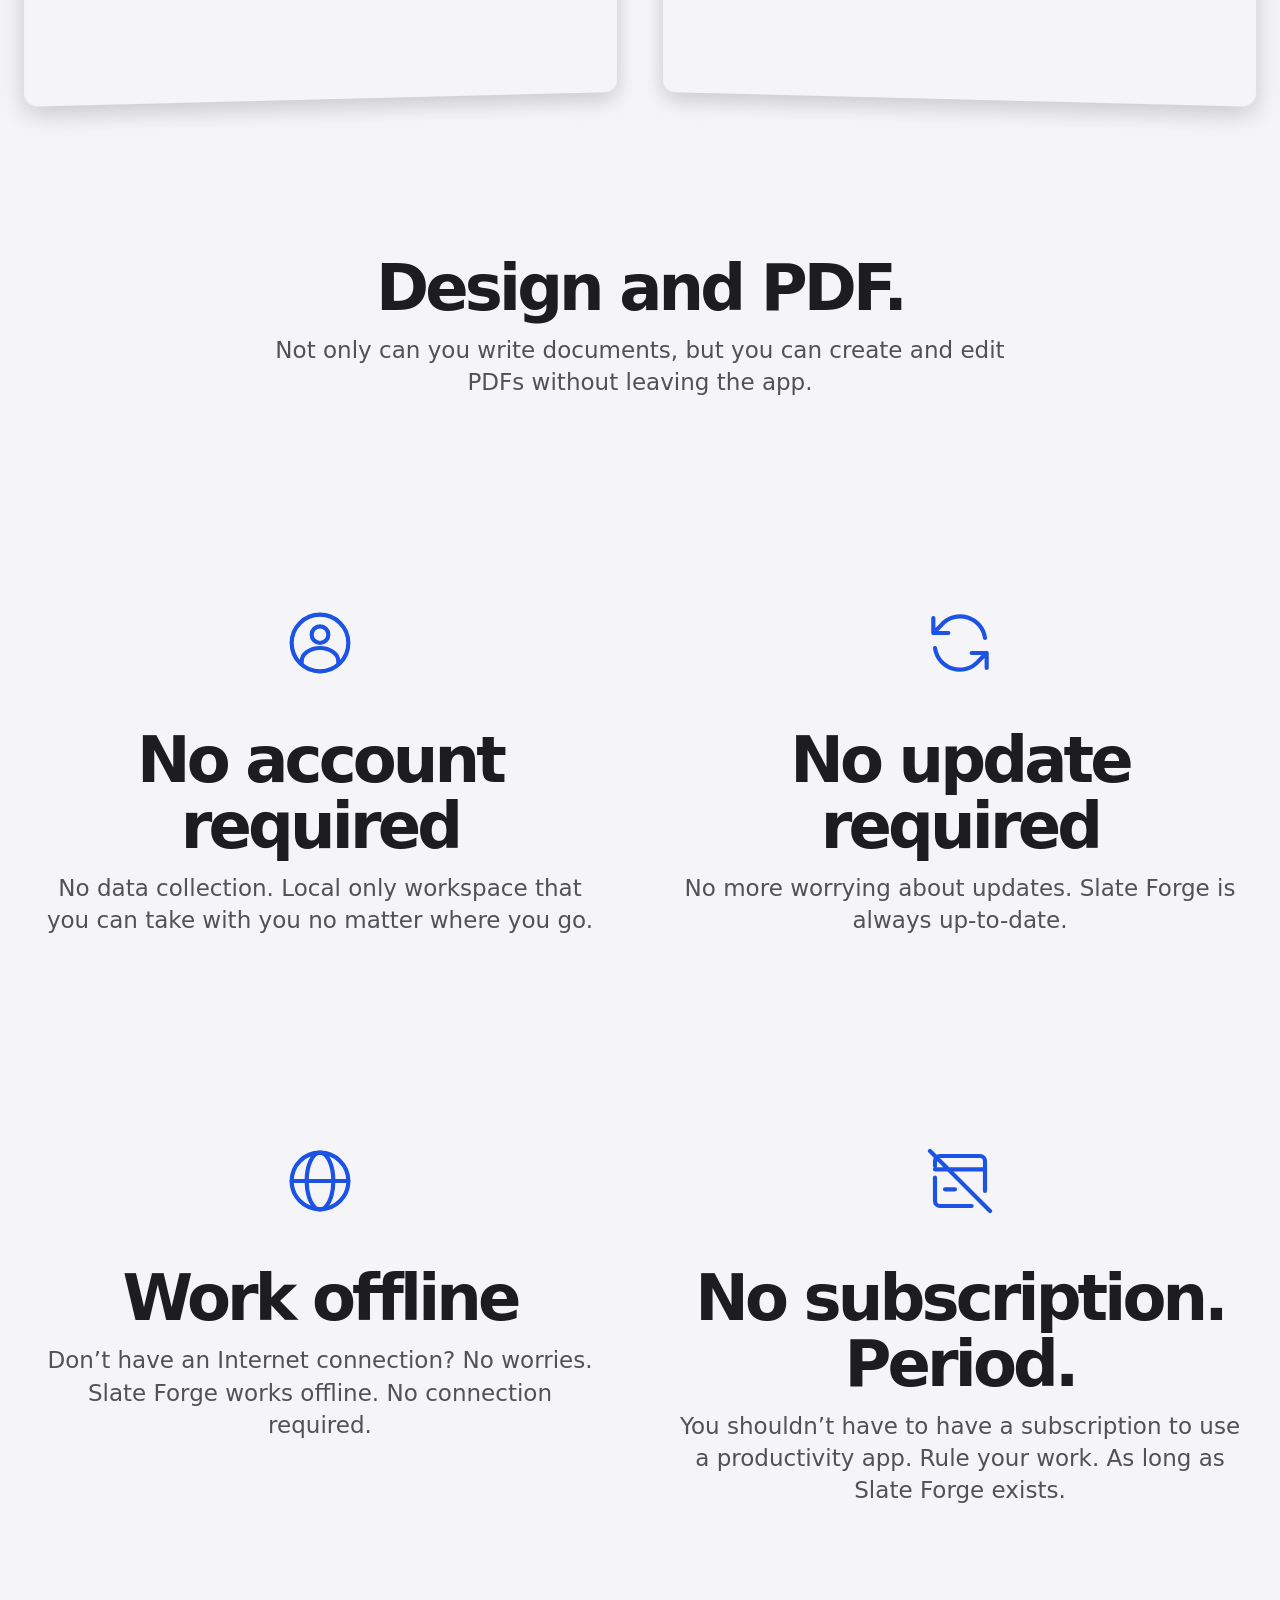
==== commit d065d9ef: "Arrange four Slate Forge benefits in pairs on desktop" ====
--- a/index.html
+++ b/index.html
@@ -136,6 +136,15 @@
       mask-image: linear-gradient(black, transparent);
     }
     .capture-reflection img { transform: scaleY(-1); filter: blur(1px); }
+    @media (min-width: 960px) {
+      .benefit-grid {
+        display: grid;
+        grid-template-columns: repeat(2, minmax(0, 1fr));
+        width: min(100%, 80rem);
+        margin-inline: auto;
+      }
+      .benefit-grid > section { padding-inline: clamp(1rem, 3vw, 3rem); }
+    }
   </style>
 </head>
 <body>
@@ -169,44 +178,46 @@
       </figure>
       <p>Not only can you write documents, but you can create and edit PDFs without leaving the app.</p>
     </section>
-    <section class="design-pdf" aria-labelledby="portability-title">
-      <figure>
-        <svg width="80" height="80" viewBox="0 0 48 48" fill="none" stroke="var(--focus)" stroke-width="2.5" stroke-linecap="round" stroke-linejoin="round" aria-hidden="true" focusable="false">
-          <circle cx="24" cy="24" r="17"/>
-          <circle cx="24" cy="19" r="5"/>
-          <path d="M13 36v-1a11 8 0 0 1 22 0v1"/>
-        </svg>
-        <figcaption><h2 id="portability-title">No account required</h2></figcaption>
-      </figure>
-      <p>No data collection. Local only workspace that you can take with you no matter where you go.</p>
-    </section>
-    <section class="design-pdf" aria-labelledby="updates-title">
-      <figure>
-        <svg width="80" height="80" viewBox="0 0 48 48" fill="none" stroke="var(--focus)" stroke-width="2.5" stroke-linecap="round" stroke-linejoin="round" aria-hidden="true" focusable="false">
-          <path d="M39 21A15 15 0 0 0 13 13L8 18m0-9v9h9M9 27a15 15 0 0 0 26 8l5-5m0 9v-9h-9"/>
-        </svg>
-        <figcaption><h2 id="updates-title">No update required</h2></figcaption>
-      </figure>
-      <p>No more worrying about updates. Slate Forge is always up-to-date.</p>
-    </section>
-    <section class="design-pdf" aria-labelledby="offline-title">
-      <figure>
-        <svg width="80" height="80" viewBox="0 0 48 48" fill="none" stroke="var(--focus)" stroke-width="2.5" stroke-linecap="round" stroke-linejoin="round" aria-hidden="true" focusable="false">
-          <circle cx="24" cy="24" r="17"/><ellipse cx="24" cy="24" rx="8" ry="17"/><path d="M7 24h34"/>
-        </svg>
-        <figcaption><h2 id="offline-title">Work offline</h2></figcaption>
-      </figure>
-      <p>Don’t have an Internet connection? No worries. Slate Forge works offline. No connection required.</p>
-    </section>
-    <section class="design-pdf" aria-labelledby="subscription-title">
-      <figure>
-        <svg width="80" height="80" viewBox="0 0 48 48" fill="none" stroke="var(--focus)" stroke-width="2.5" stroke-linecap="round" stroke-linejoin="round" aria-hidden="true" focusable="false">
-          <path d="M9 15V12a3 3 0 0 1 3-3h24a3 3 0 0 1 3 3v18M9 22v14a3 3 0 0 0 3 3h19M9 17h30M15 29h6M6 6l36 36"/>
-        </svg>
-        <figcaption><h2 id="subscription-title">No subscription. Period.</h2></figcaption>
-      </figure>
-      <p>You shouldn’t have to have a subscription to use a productivity app. Rule your work. As long as Slate Forge exists.</p>
-    </section>
+    <div class="benefit-grid">
+      <section class="design-pdf" aria-labelledby="portability-title">
+        <figure>
+          <svg width="80" height="80" viewBox="0 0 48 48" fill="none" stroke="var(--focus)" stroke-width="2.5" stroke-linecap="round" stroke-linejoin="round" aria-hidden="true" focusable="false">
+            <circle cx="24" cy="24" r="17"/>
+            <circle cx="24" cy="19" r="5"/>
+            <path d="M13 36v-1a11 8 0 0 1 22 0v1"/>
+          </svg>
+          <figcaption><h2 id="portability-title">No account required</h2></figcaption>
+        </figure>
+        <p>No data collection. Local only workspace that you can take with you no matter where you go.</p>
+      </section>
+      <section class="design-pdf" aria-labelledby="updates-title">
+        <figure>
+          <svg width="80" height="80" viewBox="0 0 48 48" fill="none" stroke="var(--focus)" stroke-width="2.5" stroke-linecap="round" stroke-linejoin="round" aria-hidden="true" focusable="false">
+            <path d="M39 21A15 15 0 0 0 13 13L8 18m0-9v9h9M9 27a15 15 0 0 0 26 8l5-5m0 9v-9h-9"/>
+          </svg>
+          <figcaption><h2 id="updates-title">No update required</h2></figcaption>
+        </figure>
+        <p>No more worrying about updates. Slate Forge is always up-to-date.</p>
+      </section>
+      <section class="design-pdf" aria-labelledby="offline-title">
+        <figure>
+          <svg width="80" height="80" viewBox="0 0 48 48" fill="none" stroke="var(--focus)" stroke-width="2.5" stroke-linecap="round" stroke-linejoin="round" aria-hidden="true" focusable="false">
+            <circle cx="24" cy="24" r="17"/><ellipse cx="24" cy="24" rx="8" ry="17"/><path d="M7 24h34"/>
+          </svg>
+          <figcaption><h2 id="offline-title">Work offline</h2></figcaption>
+        </figure>
+        <p>Don’t have an Internet connection? No worries. Slate Forge works offline. No connection required.</p>
+      </section>
+      <section class="design-pdf" aria-labelledby="subscription-title">
+        <figure>
+          <svg width="80" height="80" viewBox="0 0 48 48" fill="none" stroke="var(--focus)" stroke-width="2.5" stroke-linecap="round" stroke-linejoin="round" aria-hidden="true" focusable="false">
+            <path d="M9 15V12a3 3 0 0 1 3-3h24a3 3 0 0 1 3 3v18M9 22v14a3 3 0 0 0 3 3h19M9 17h30M15 29h6M6 6l36 36"/>
+          </svg>
+          <figcaption><h2 id="subscription-title">No subscription. Period.</h2></figcaption>
+        </figure>
+        <p>You shouldn’t have to have a subscription to use a productivity app. Rule your work. As long as Slate Forge exists.</p>
+      </section>
+    </div>
   </main>
 </body>
 </html>
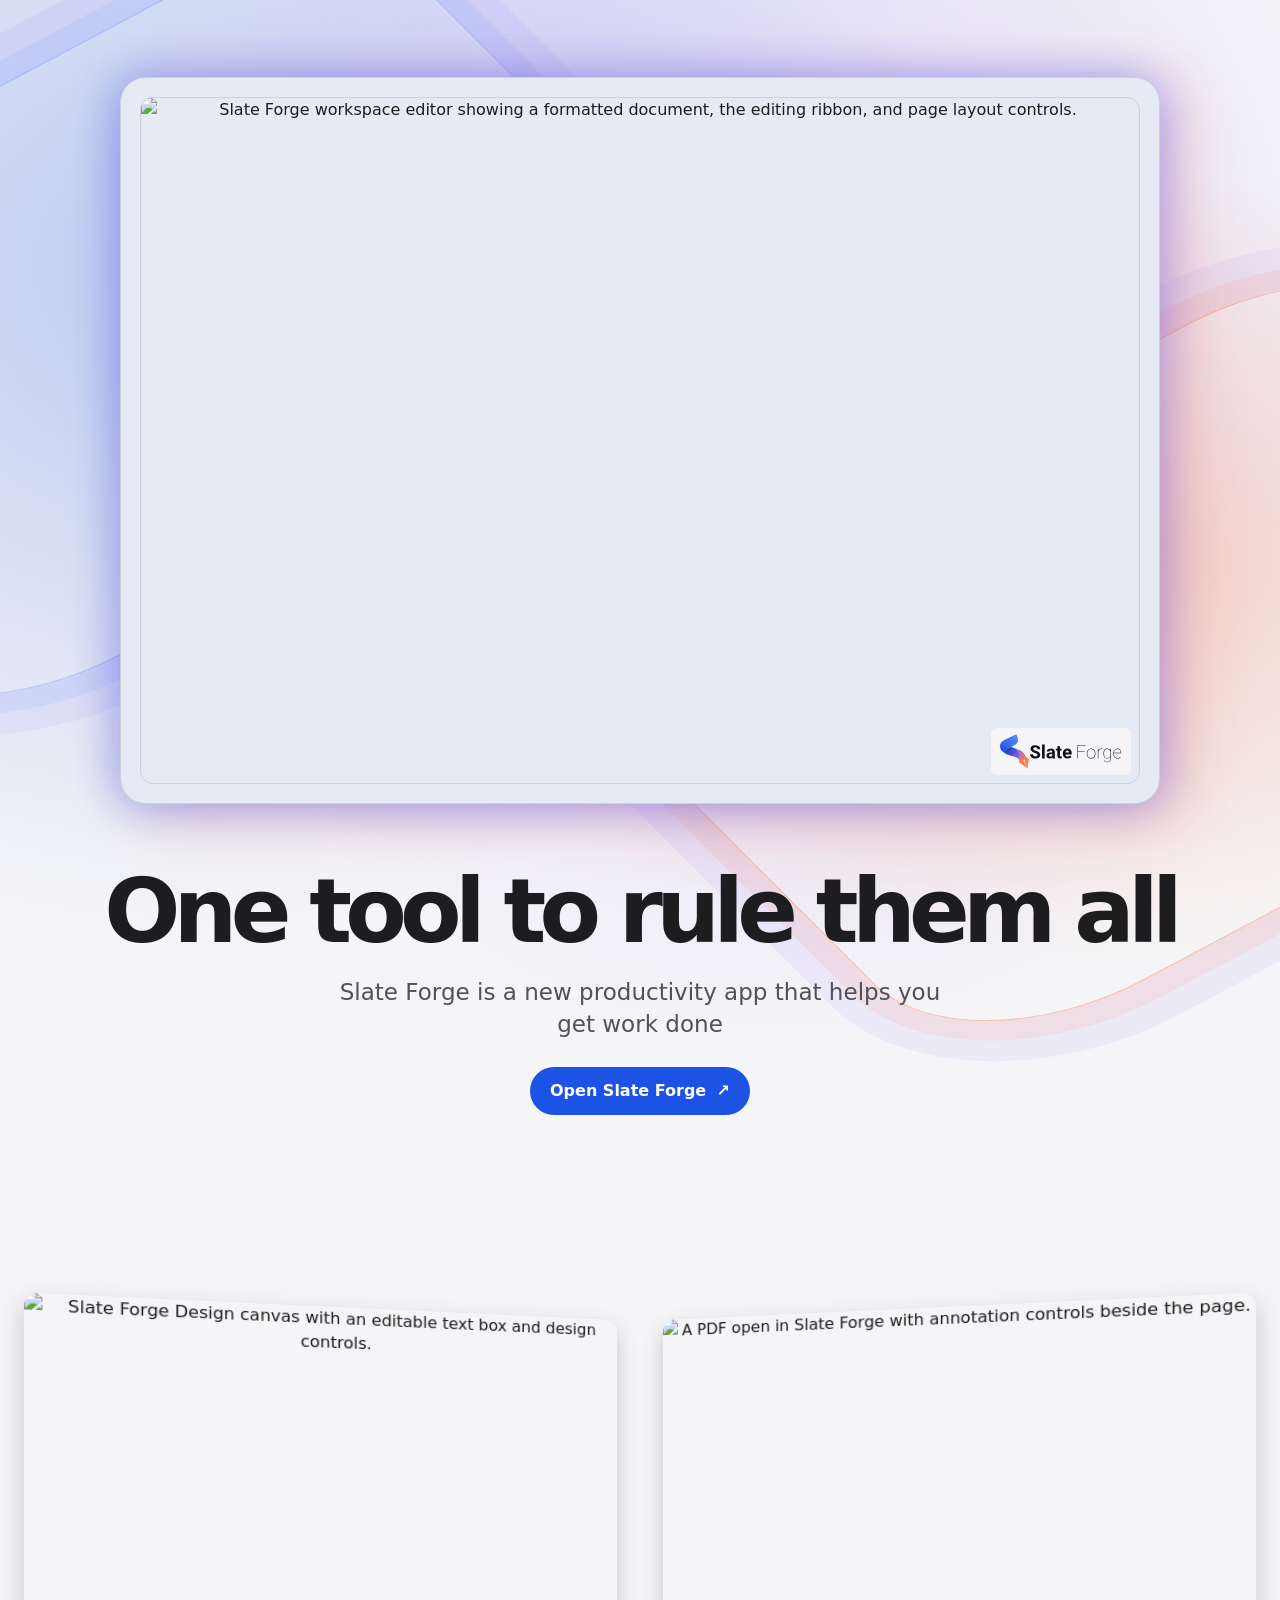
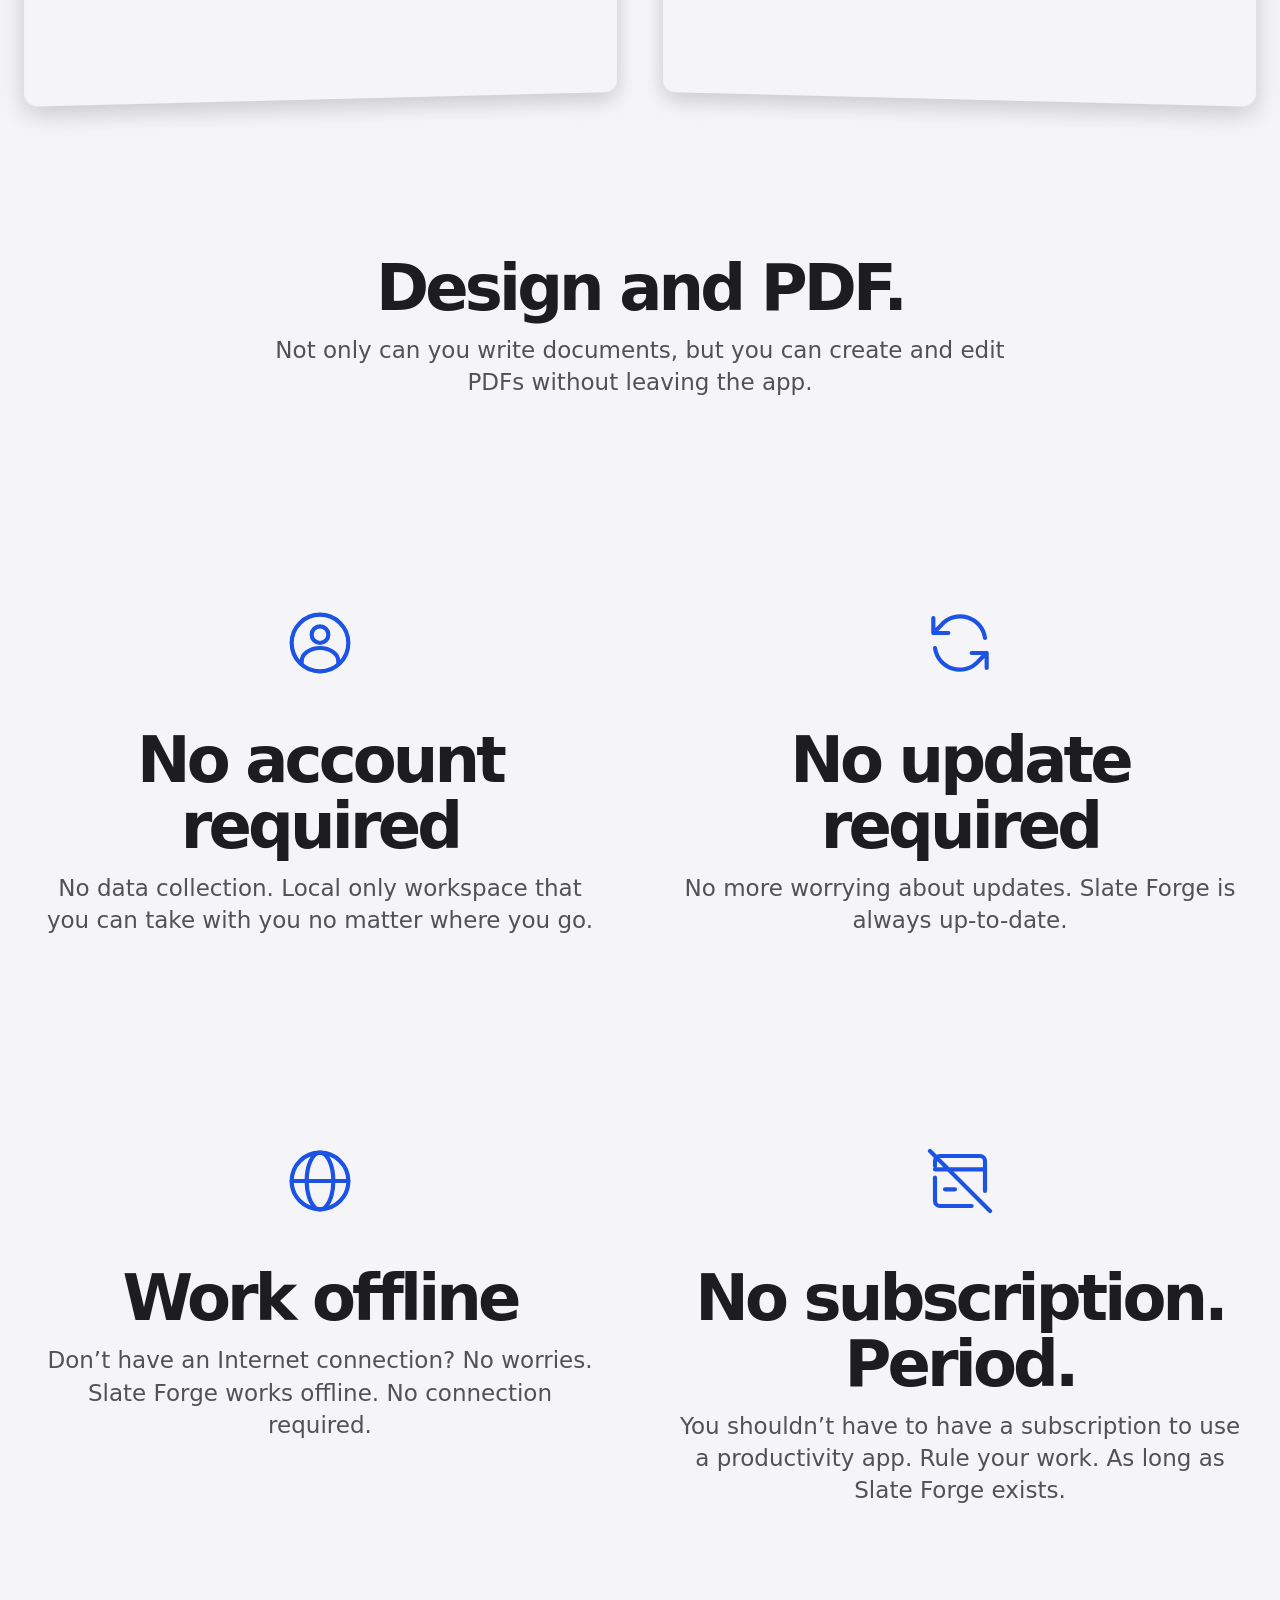
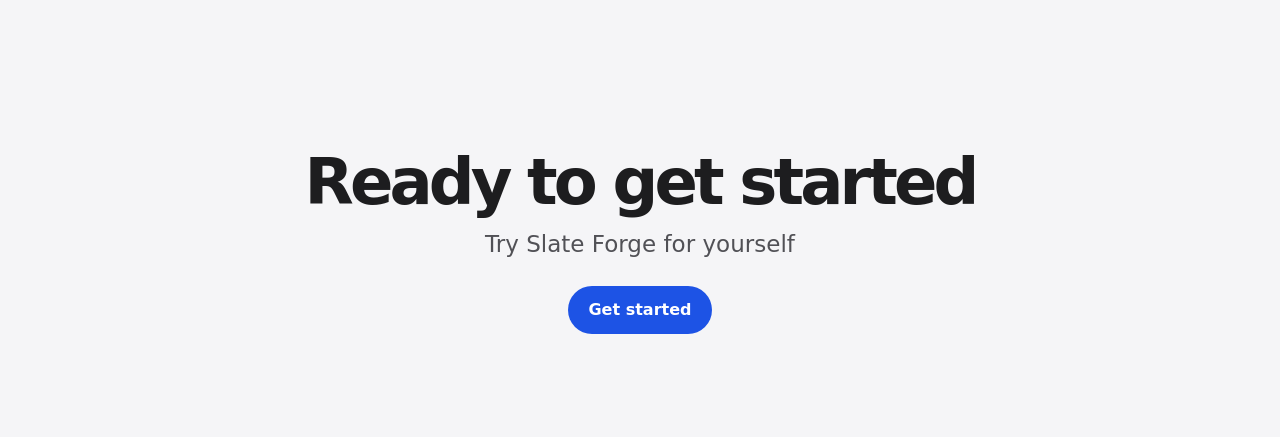
==== commit 502b7624: "Add the closing Slate Forge get-started section" ====
--- a/index.html
+++ b/index.html
@@ -218,6 +218,11 @@
         <p>You shouldn’t have to have a subscription to use a productivity app. Rule your work. As long as Slate Forge exists.</p>
       </section>
     </div>
+    <section class="design-pdf" aria-labelledby="get-started-title">
+      <h2 id="get-started-title">Ready to get started</h2>
+      <p>Try Slate Forge for yourself</p>
+      <a class="cta" style="margin-top: 1.65rem" href="https://slate-web.iiankehn.com/">Get started</a>
+    </section>
   </main>
 </body>
 </html>
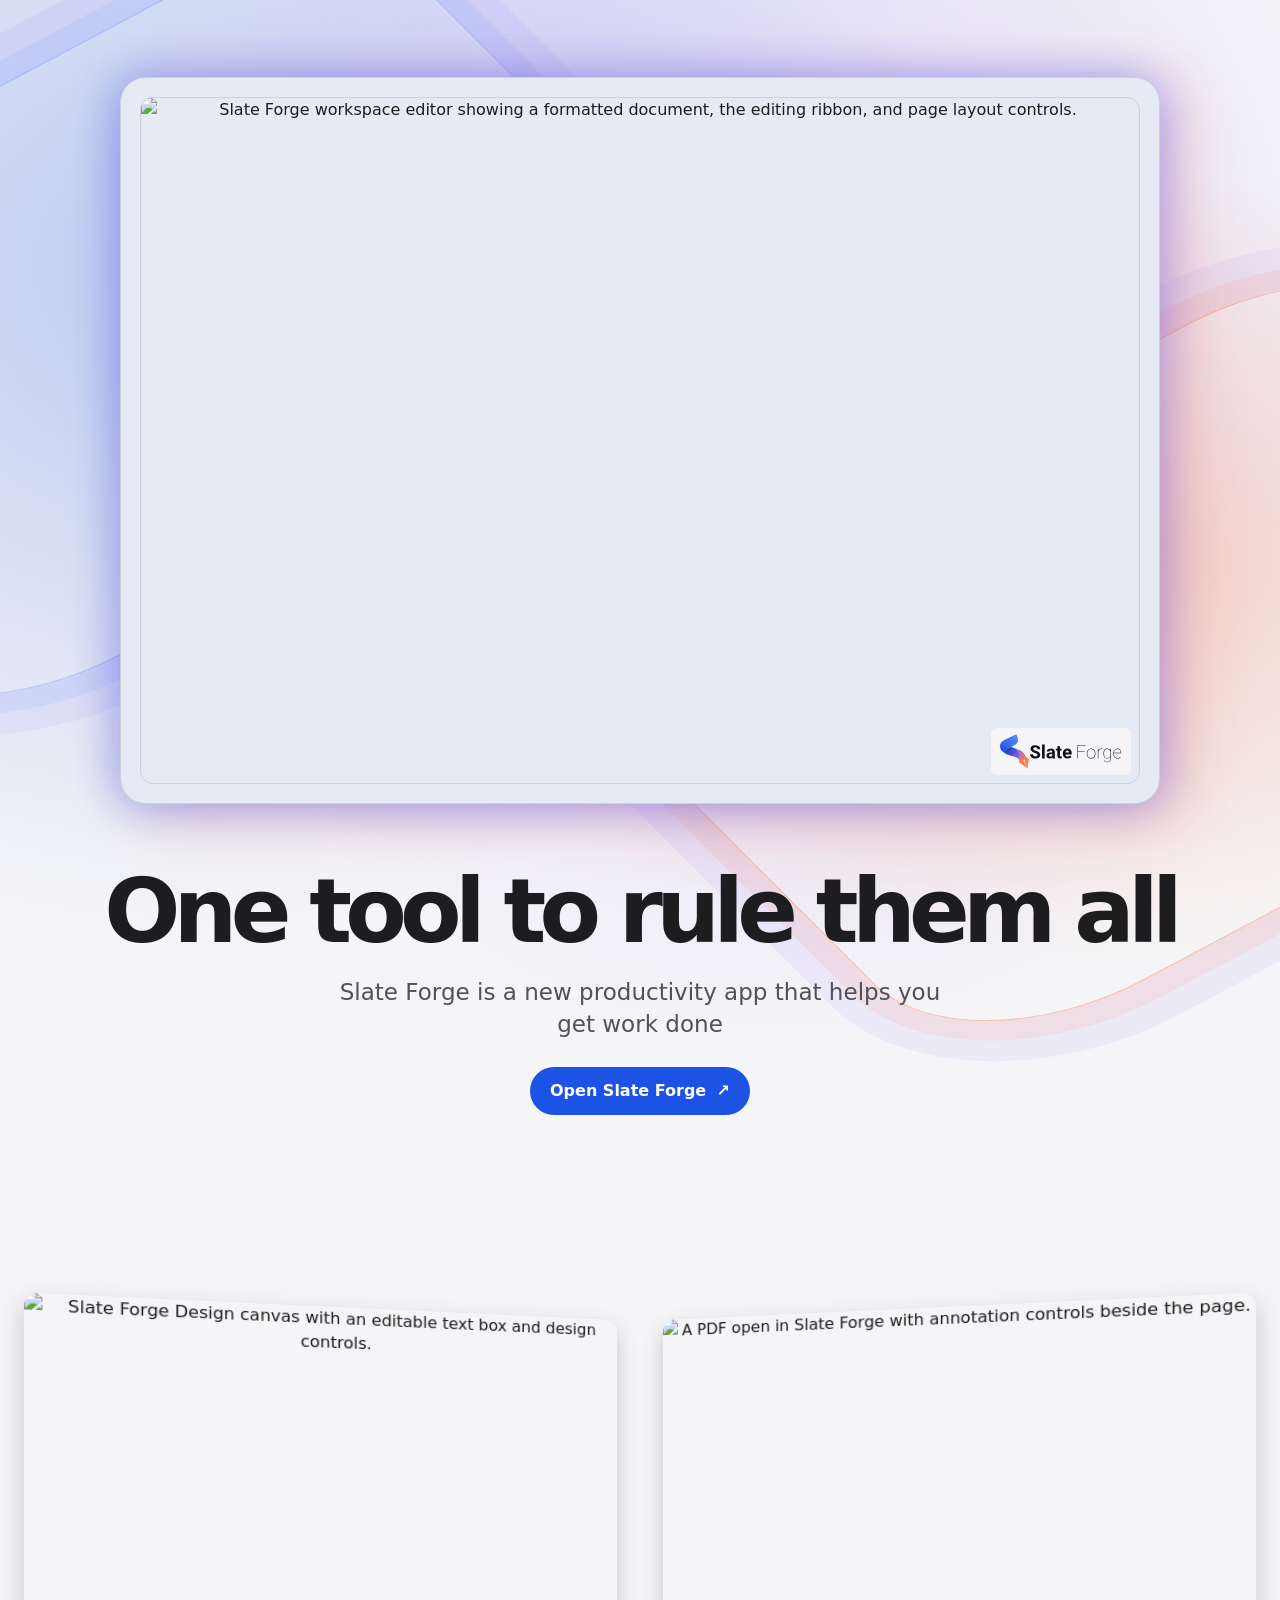
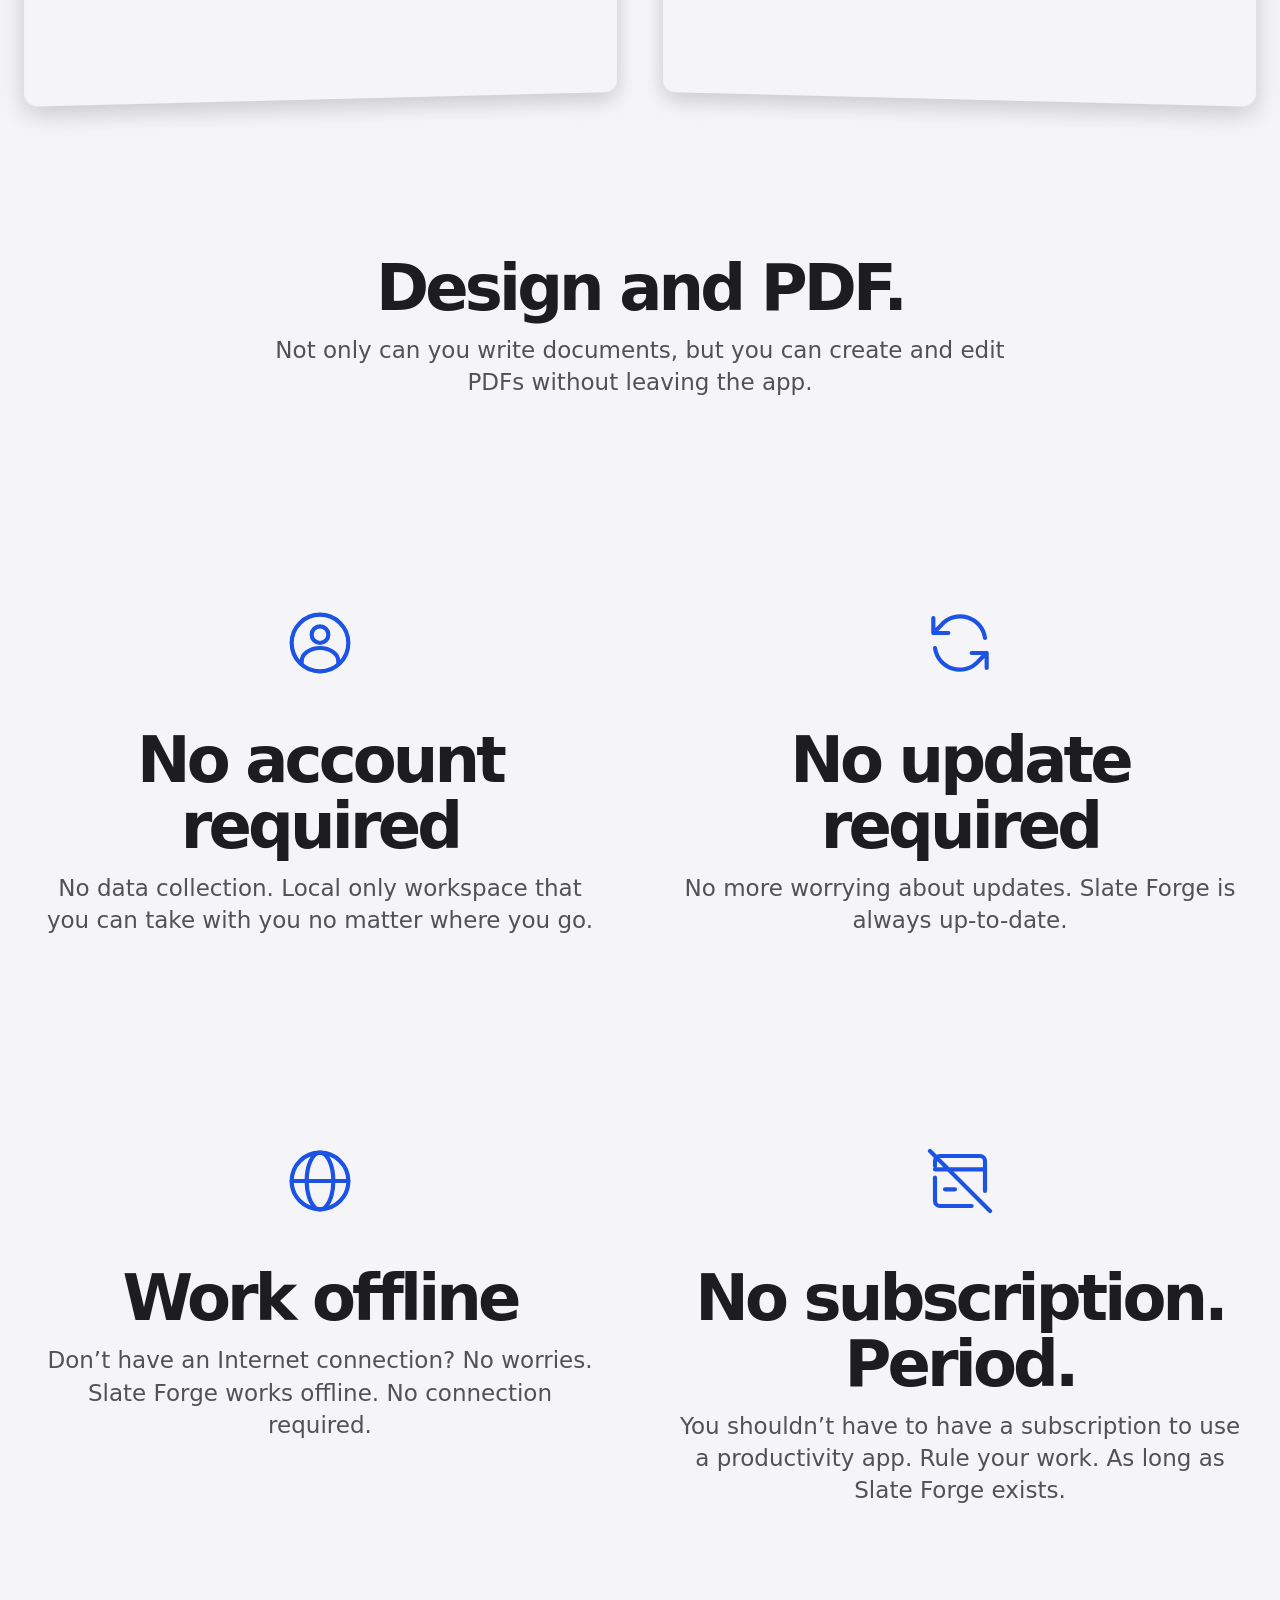
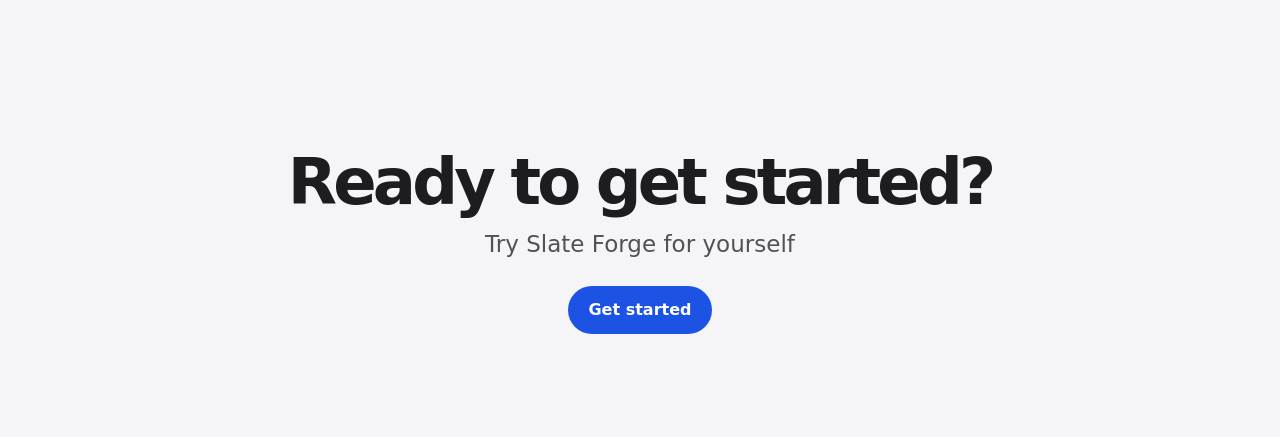
==== commit 193ec413: "Add the question mark to the closing heading" ====
--- a/index.html
+++ b/index.html
@@ -219,7 +219,7 @@
       </section>
     </div>
     <section class="design-pdf" aria-labelledby="get-started-title">
-      <h2 id="get-started-title">Ready to get started</h2>
+      <h2 id="get-started-title">Ready to get started?</h2>
       <p>Try Slate Forge for yourself</p>
       <a class="cta" style="margin-top: 1.65rem" href="https://slate-web.iiankehn.com/">Get started</a>
     </section>
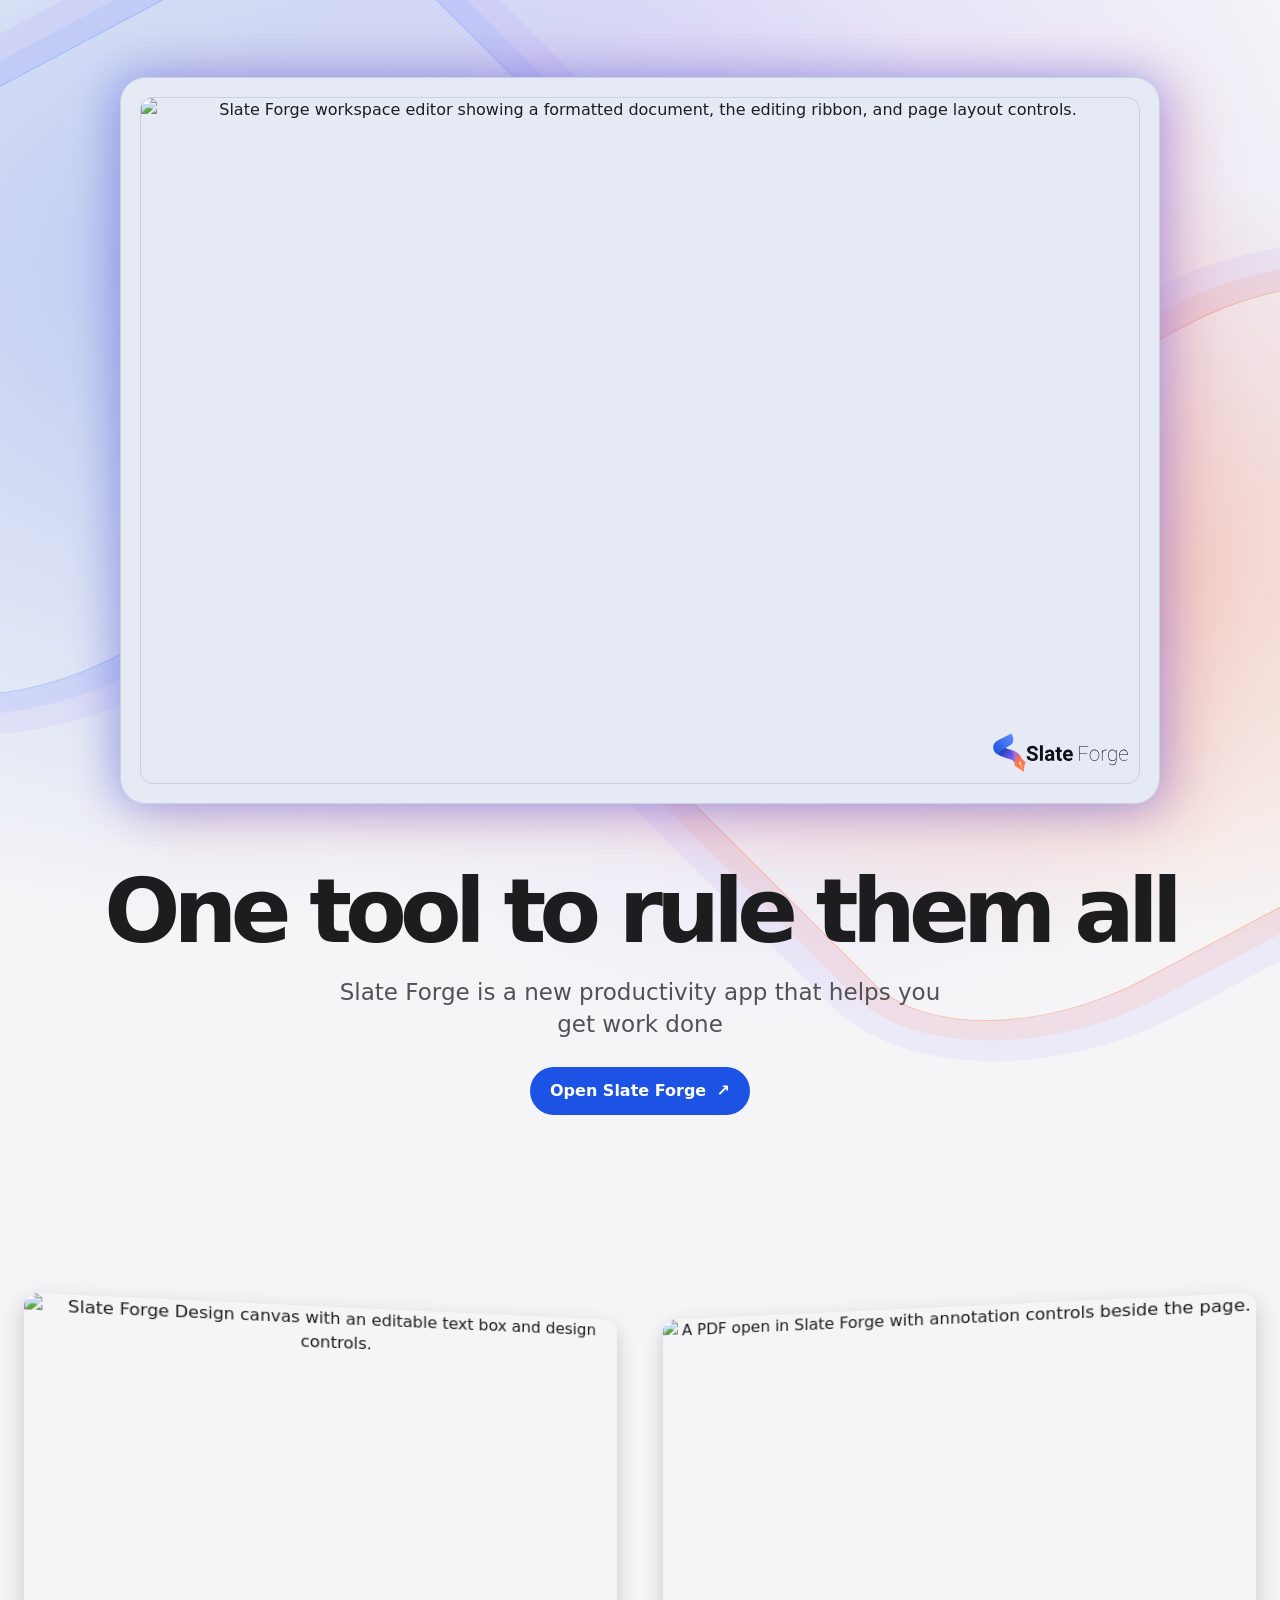
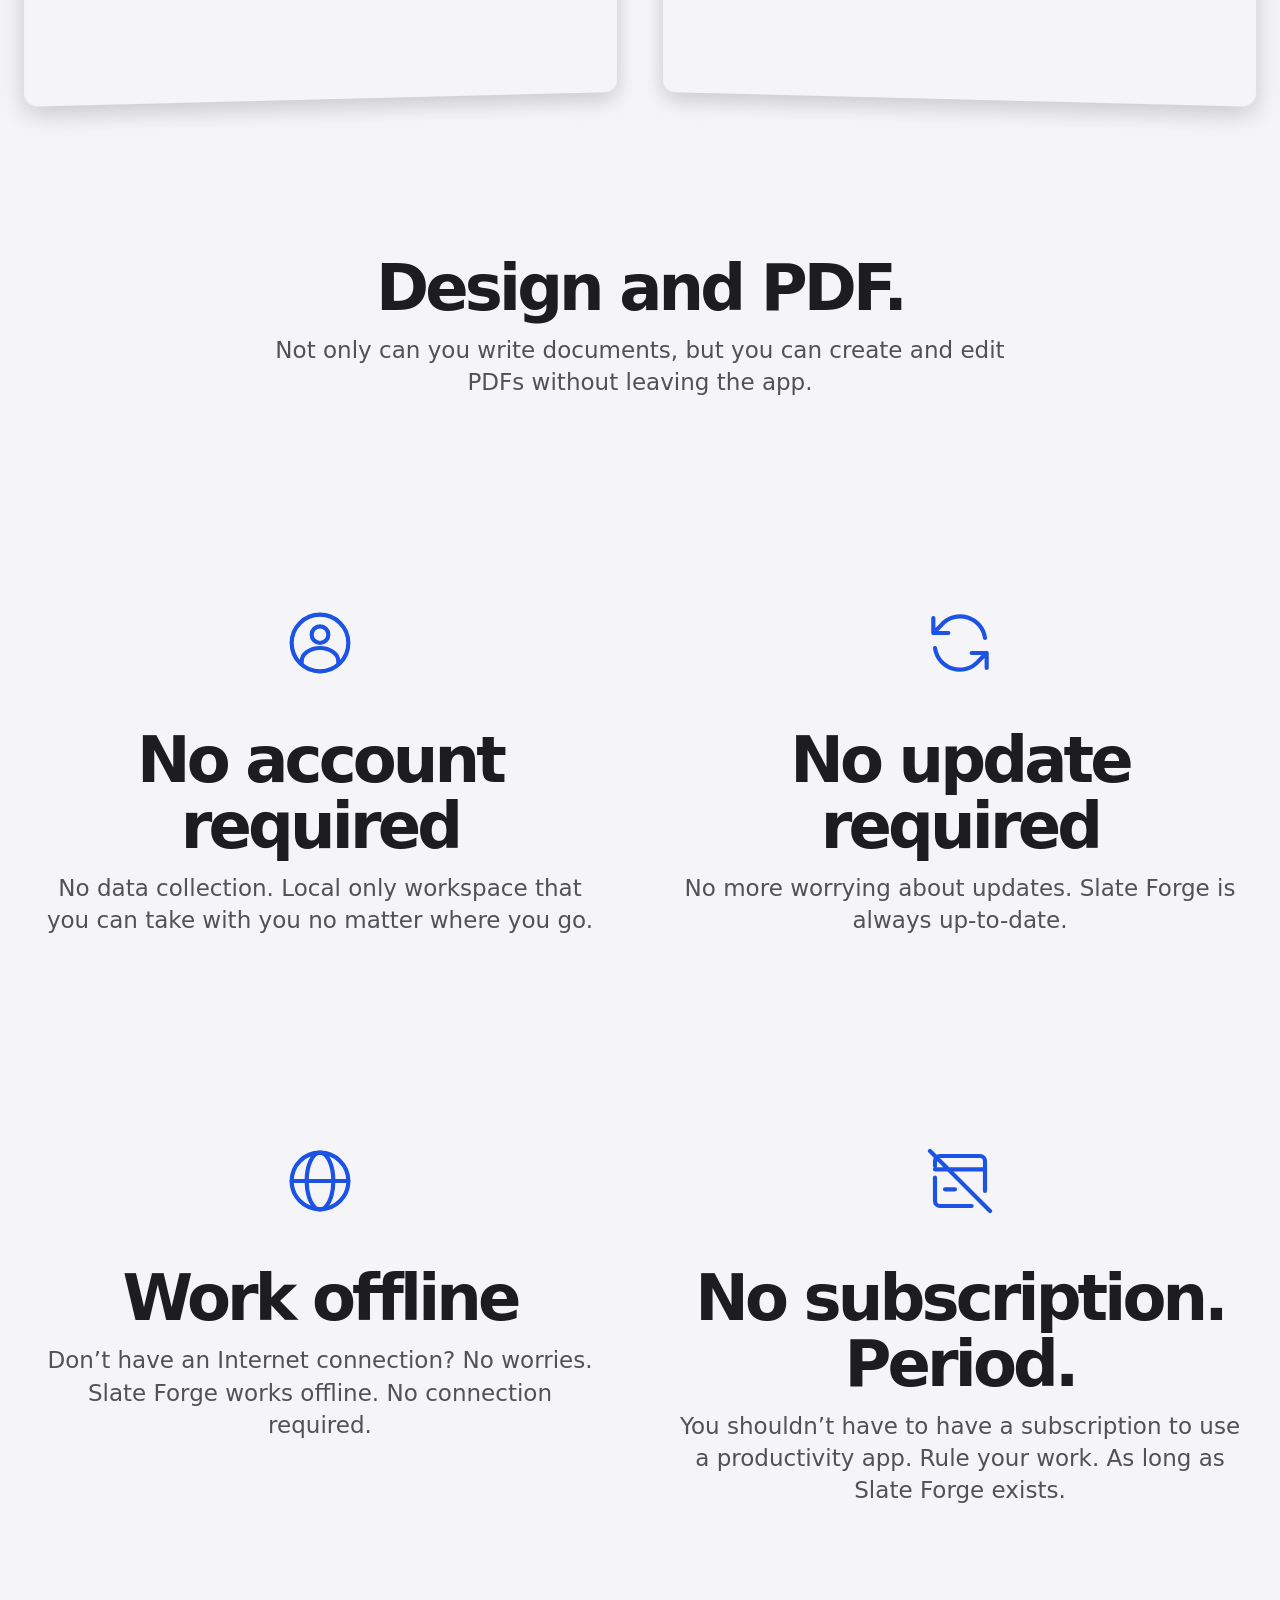
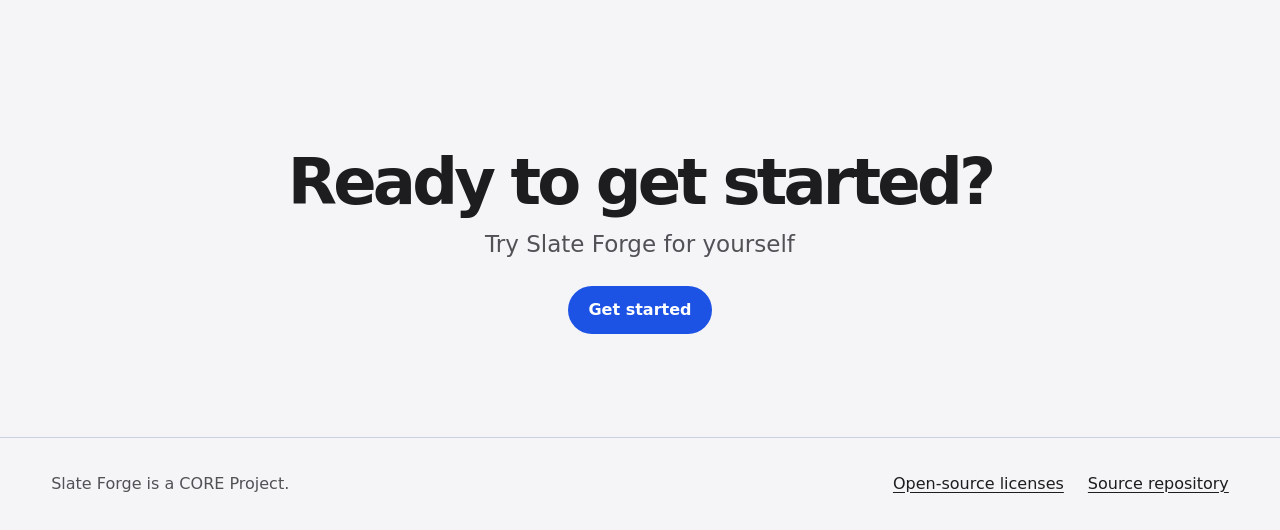
==== commit b5b072b9: "Remove the hero logo backing and add CORE project attribution" ====
--- a/index.html
+++ b/index.html
@@ -87,9 +87,6 @@
       bottom: clamp(.8rem, 2.2vw, 2rem);
       width: clamp(82px, 11vw, 140px);
       margin: 0;
-      padding: .25rem .45rem;
-      border-radius: .35rem;
-      background: var(--canvas);
     }
     .workspace {
       position: relative;
@@ -145,6 +142,20 @@
       }
       .benefit-grid > section { padding-inline: clamp(1rem, 3vw, 3rem); }
     }
+      .site-footer {
+      border-top: 1px solid var(--line);
+      padding: 1.5rem max(1rem, 4vw);
+      display: flex;
+      flex-wrap: wrap;
+      align-items: center;
+      justify-content: space-between;
+      gap: .75rem 2rem;
+      color: var(--muted);
+    }
+    .site-footer p { margin: 0; font-size: 1rem; }
+    .site-footer nav { display: flex; flex-wrap: wrap; gap: 0 1.5rem; }
+    .site-footer a { display: inline-flex; align-items: center; min-height: 44px; color: var(--ink); text-underline-offset: .2em; }
+    .site-footer a:focus-visible { outline: 3px solid var(--focus); outline-offset: 4px; }
   </style>
 </head>
 <body>
@@ -224,5 +235,12 @@
       <a class="cta" style="margin-top: 1.65rem" href="https://slate-web.iiankehn.com/">Get started</a>
     </section>
   </main>
+  <footer class="site-footer">
+    <p>Slate Forge is a CORE Project.</p>
+    <nav aria-label="Project resources">
+      <a href="https://slate-web.iiankehn.com/THIRD-PARTY-NOTICES.txt">Open-source licenses</a>
+      <a href="https://github.com/iiankehn/slate-forge-web">Source repository</a>
+    </nav>
+  </footer>
 </body>
 </html>
